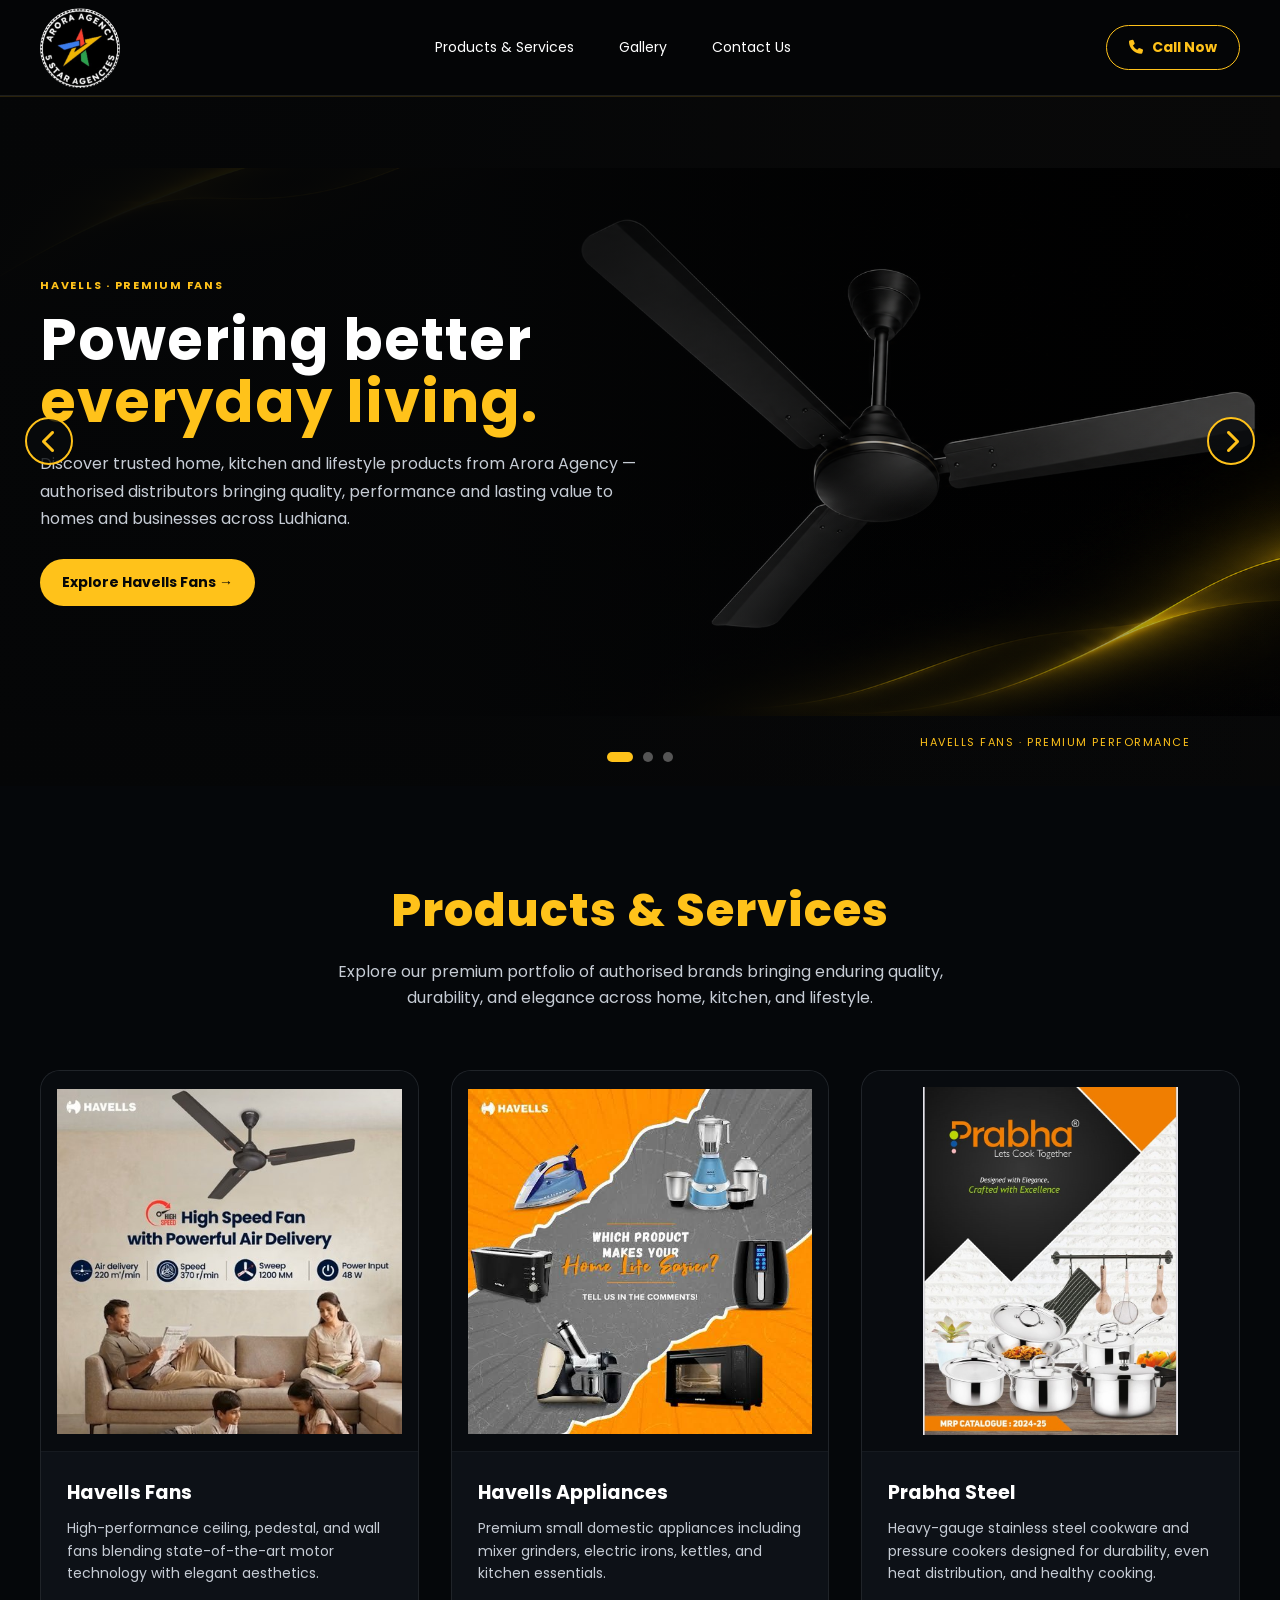
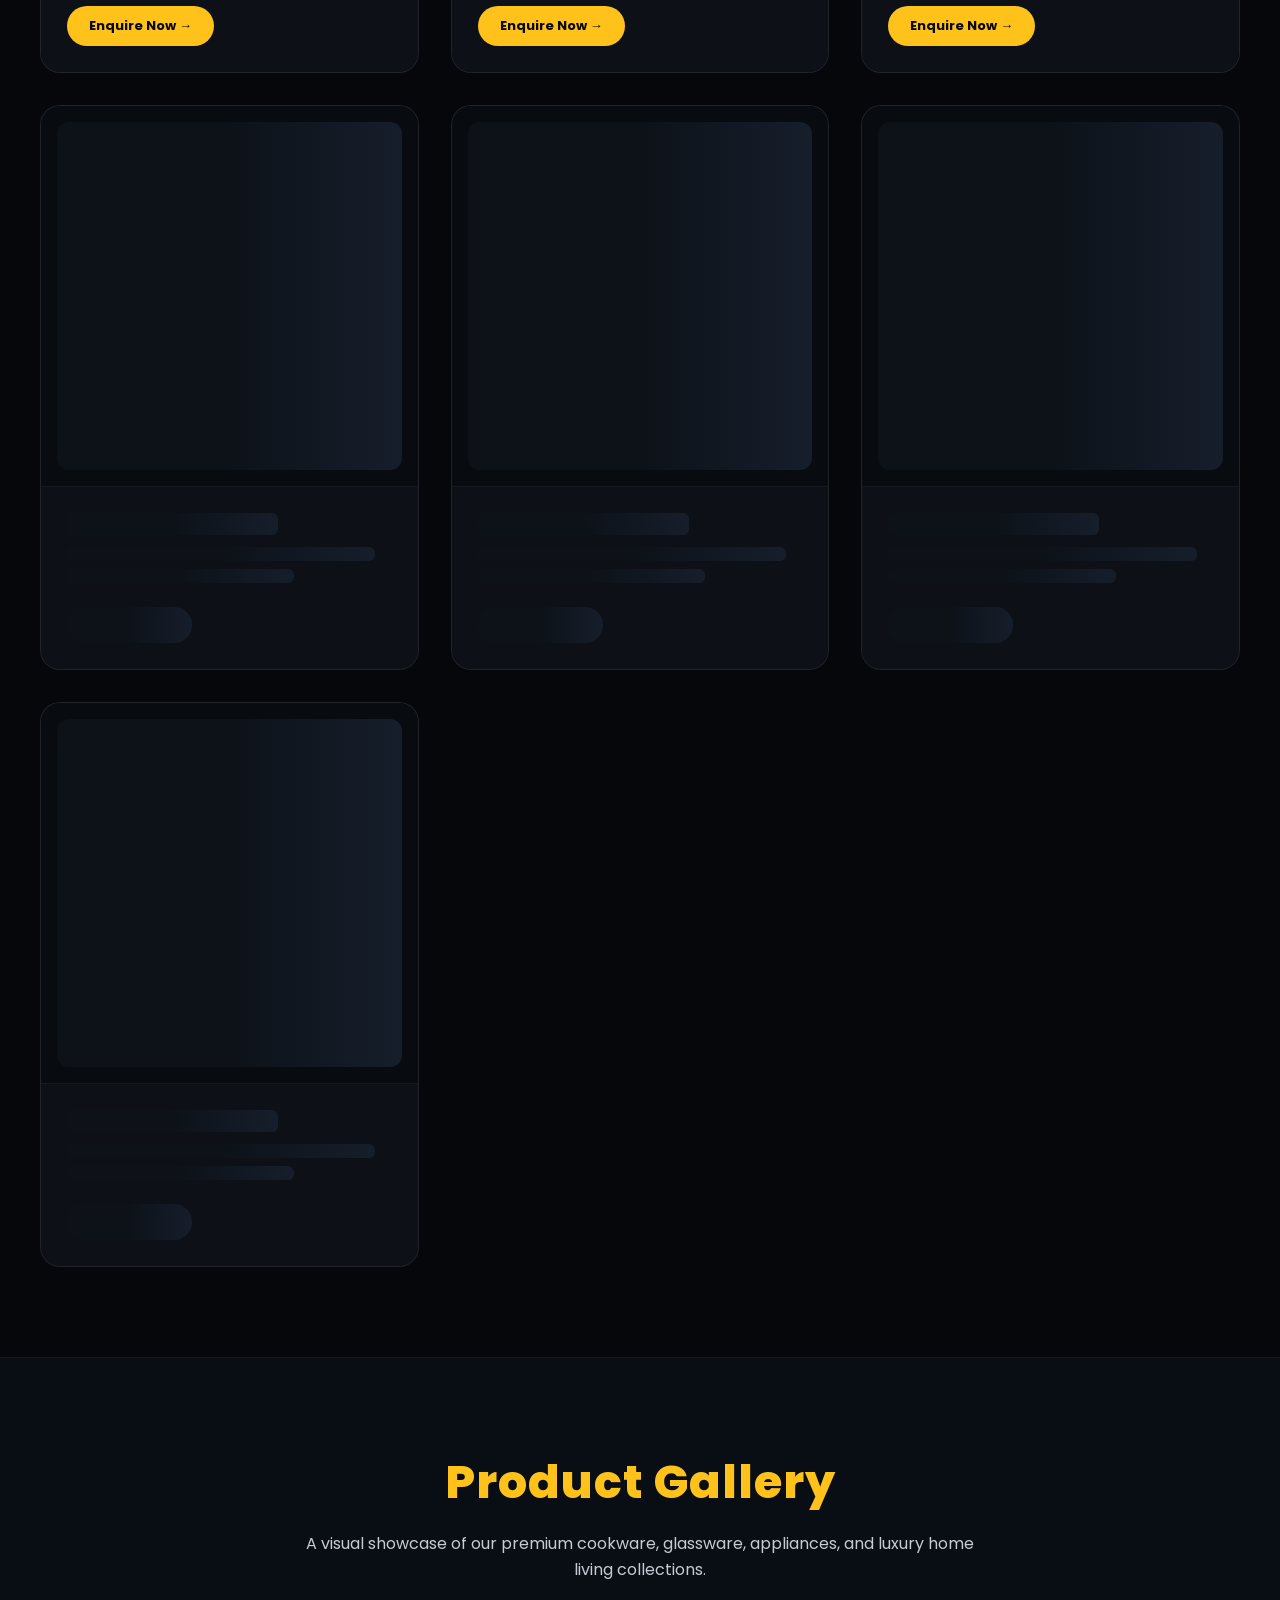
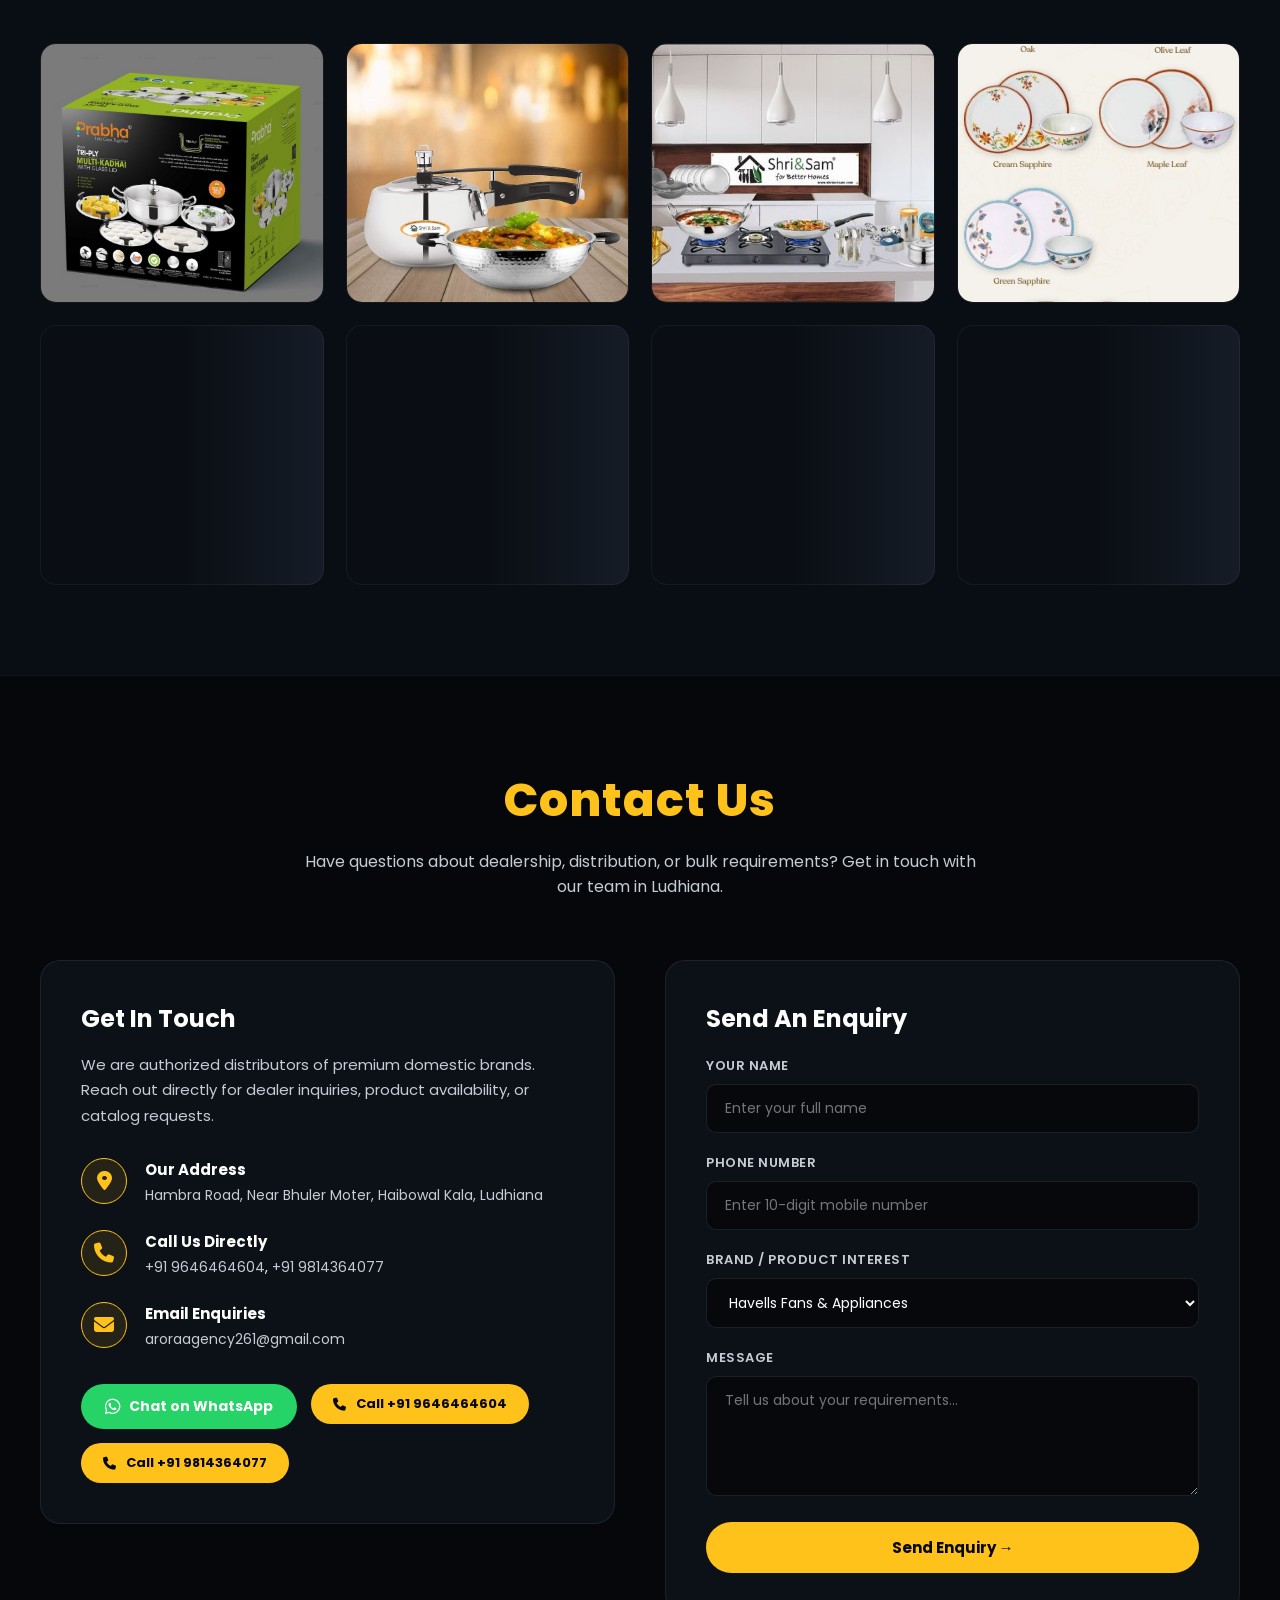
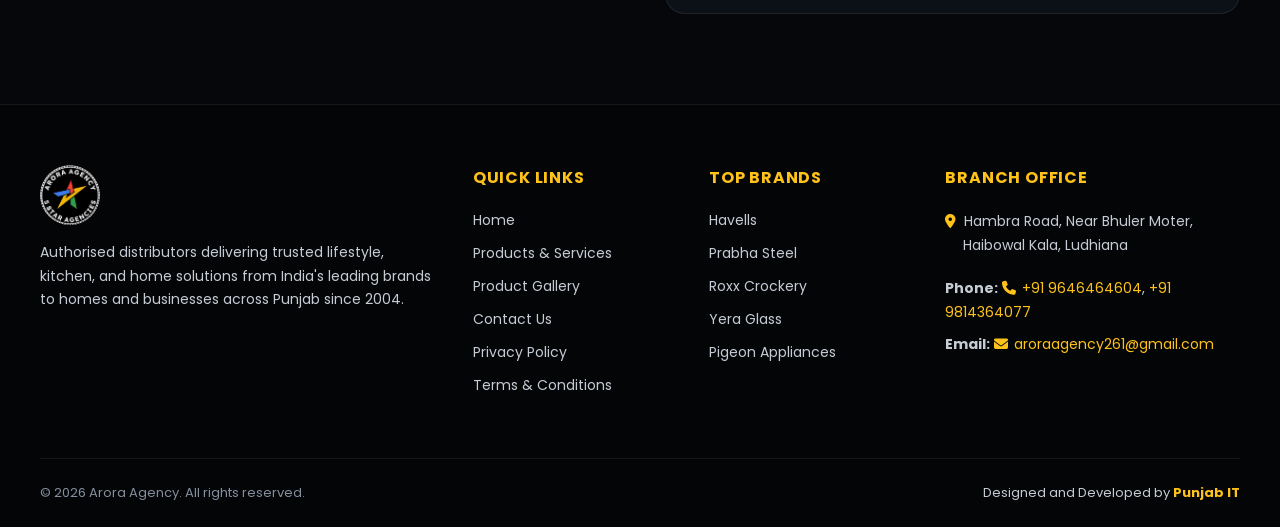
==== index.html @ 9d2e7b65 "Initial commit: Arora Agency website" ====
<!doctype html>
<html>
    <head>
        <meta charset="utf-8">
        <meta name="viewport" content="width=device-width,initial-scale=1">
        <title>Arora Agency | Premium Products</title>
        <link href="https://fonts.googleapis.com/css2?family=Poppins:wght@400;600;700;800&display=swap" rel="stylesheet">
        <link rel="stylesheet" href="https://cdnjs.cloudflare.com/ajax/libs/font-awesome/6.5.1/css/all.min.css">
        <style>
            :root{--y:#ffc21a;--w:#fff;--b:#050607;--m:#c6ccd5}
            *{box-sizing:border-box}
            body{margin:0;background:var(--b);color:var(--w);font:14px Poppins,sans-serif}
            .wrap{width:min(1510px,calc(100% - 80px));margin:auto}
            /* Sticky Header */
            .header-sticky{position:sticky;top:0;z-index:100;background:rgba(5,6,7,.92);backdrop-filter:blur(12px);-webkit-backdrop-filter:blur(12px);border-bottom:1px solid #ffffff18;transition:padding .3s ease}
            .nav{height:95px;display:flex;align-items:center;justify-content:space-between;position:relative}
            .brand{display:flex;align-items:center;text-decoration:none}
            .brand img{height:80px;width:auto;border-radius:50%;object-fit:contain;display:block;transition:height .3s ease}
            .links{display:flex;gap:45px}
            .links a{color:#fff;text-decoration:none;transition:color .2s}
            .links a:hover{color:var(--y)}
            .call{border:1px solid var(--y);border-radius:28px;color:var(--y);text-decoration:none;padding:11px 22px;font-weight:700}
            
            /* Banner slider base */
            .banner-slider{position:relative;overflow:hidden}
            .banner-slide{display:none!important}
            .banner-slide.active{display:flex!important}
            
            /* Promo Slides Base */
            .promo{min-height:690px;position:relative;display:flex;align-items:center;overflow:hidden;background:#090909 url('content/images/Premium Prabha Pressure Cooker Collection.png') right center/contain no-repeat;border-top:1px solid #ffc21a22}
            .promo-content{position:relative;z-index:2;max-width:600px;padding:45px 0}
            .promo-kicker{color:#ffc21a;text-transform:uppercase;letter-spacing:.16em;font-size:11px;font-weight:700;margin-bottom:15px}
            .promo h2{font-size:clamp(38px,4.5vw,62px);line-height:1.08;margin:0 0 17px;letter-spacing:1px;white-space:nowrap}
            .promo h2 span{display:block;color:#ffc21a;white-space:nowrap}
            .promo p{color:#c6ccd5;font-size:16px;line-height:1.7;margin:0 0 27px}
            .promo-btn{display:inline-block;background:#ffc21a;color:#070809;text-decoration:none;padding:13px 22px;border-radius:25px;font-weight:700}
            .promo-tag{position:absolute;right:7%;bottom:35px;z-index:2;color:#ffc21a;font-size:11px;letter-spacing:.14em;text-transform:uppercase}
            
            /* Slide 1: Havells Fans */
            .hero-fan{background-image:url('content/images/Matte Black Ceiling Fan with Golden Waves.png');background-position:right center;background-size:contain;background-repeat:no-repeat}
            .hero-fan:after{content:'';position:absolute;inset:0;background:linear-gradient(90deg,rgba(5,6,7,.98) 0%,rgba(5,6,7,.88) 36%,rgba(5,6,7,.25) 70%,rgba(5,6,7,.05) 100%),linear-gradient(0deg,rgba(5,6,7,.5),transparent 45%)}

            /* Slide 3: Dinnerware */
            .dinner{background-image:url('content/images/Elegant Floral Dinnerware on Dark Luxe Background.png');background-position:right center;background-size:contain;background-repeat:no-repeat}

            /* Slider Arrow Controls & Dots */
            .slider-arrow{position:absolute;top:50%;transform:translateY(-50%);z-index:25;width:48px;height:48px;border-radius:50%;background:rgba(8,10,13,.8);border:2px solid var(--y);color:var(--y);font-size:24px;display:flex;align-items:center;justify-content:center;cursor:pointer;transition:.2s;user-select:none}
            .slider-arrow:hover{background:var(--y);color:#070809}
            #slidePrev{left:25px}
            #slideNext{right:25px}

            .slider-dots{position:absolute;z-index:25;bottom:24px;left:50%;transform:translateX(-50%);display:flex;align-items:center;gap:10px}
            .slider-dots .dot{width:10px;height:10px;padding:0;border:0;border-radius:50%;background:#555;cursor:pointer;transition:.3s}
            .slider-dots .dot.active{width:26px;border-radius:8px;background:var(--y)}

            @keyframes rise{from{opacity:0;transform:translateY(24px)}to{opacity:1;transform:translateY(0)}}
            @keyframes glow{from{text-shadow:0 0 0 #ffc21a00}to{text-shadow:0 0 24px #ffc21a66}}
            
            /* Products & Services Section - Premium Natural Showcase */
            .section{padding:90px 0;background:#05070a}
            .section-header{text-align:center;margin-bottom:60px}
            .section-header h2{color:var(--y);font-size:clamp(30px,4.5vw,46px);margin:0 0 14px;letter-spacing:1px;font-weight:800}
            .section-header p{color:var(--m);font-size:16px;max-width:680px;margin:auto;line-height:1.6}
            
            .product-grid{display:grid;grid-template-columns:repeat(auto-fill,minmax(320px,1fr));gap:32px;align-items:stretch}
            .product-card{border-radius:20px;overflow:hidden;background:#0d1117;border:1px solid #ffffff14;transition:transform .35s ease,border-color .35s ease,box-shadow .35s ease;display:flex;flex-direction:column}
            .product-card:hover{transform:translateY(-8px);border-color:var(--y);box-shadow:0 18px 40px rgba(0,0,0,.75),0 0 25px rgba(255,194,26,.18)}
            
            /* Enhanced, unclipped image container */
            .product-img-box{position:relative;width:100%;height:380px;background:#080b0f;overflow:hidden;display:flex;align-items:center;justify-content:center;padding:16px}
            .product-img-box img{width:100%;height:100%;object-fit:contain;object-position:center;transition:transform .4s ease,opacity .4s ease}
            .product-card:hover .product-img-box img{transform:scale(1.05)}
            
            .product-info{padding:26px;display:flex;flex-direction:column;flex-grow:1;justify-content:space-between;background:#0d1117;border-top:1px solid #ffffff0a}
            .product-info h3{font-size:19px;font-weight:700;color:#fff;margin:0 0 10px}
            .product-info p{font-size:14px;color:var(--m);line-height:1.6;margin:0 0 22px}
            .product-btn{align-self:flex-start;display:inline-flex;align-items:center;gap:6px;color:#070809;background:var(--y);padding:10px 22px;border-radius:22px;text-decoration:none;font-weight:700;font-size:13px;transition:transform .2s,box-shadow .2s}
            .product-btn:hover{transform:translateX(3px);box-shadow:0 4px 15px rgba(255,194,26,.4)}

            /* Skeleton Loading State */
            .skeleton-card{animation:cardFadeIn .6s ease both}
            .skeleton-img{background:linear-gradient(90deg,#0d1219 25%,#161e2b 50%,#0d1219 75%);background-size:200% 100%;animation:shimmer 1.5s infinite;border-radius:12px;width:100%;height:100%}
            .skeleton-line{background:linear-gradient(90deg,#0d1219 25%,#161e2b 50%,#0d1219 75%);background-size:200% 100%;animation:shimmer 1.5s infinite;border-radius:6px}
            .skeleton-title{height:22px;width:65%;margin-bottom:12px}
            .skeleton-text{height:14px;width:95%;margin-bottom:8px}
            .skeleton-text.short{width:70%;margin-bottom:24px}
            .skeleton-btn{height:36px;width:125px;border-radius:20px}

            /* Gallery Section */
            .gallery-section{padding:90px 0;background:#090d14;border-top:1px solid #ffffff0d}
            .gallery-grid{display:grid;grid-template-columns:repeat(auto-fill,minmax(280px,1fr));gap:22px}
            .gallery-item{position:relative;border-radius:16px;overflow:hidden;height:260px;background:#06080c;border:1px solid #ffffff12;cursor:pointer;transition:transform .35s ease,box-shadow .35s ease,border-color .35s ease}
            .gallery-item:hover{transform:translateY(-6px);border-color:var(--y);box-shadow:0 15px 30px rgba(0,0,0,.8),0 0 20px rgba(255,194,26,.2)}
            .gallery-item img{width:100%;height:100%;object-fit:cover;transition:transform .5s ease}
            .gallery-item:hover img{transform:scale(1.08)}
            .gallery-overlay{position:absolute;inset:0;background:linear-gradient(180deg,transparent 40%,rgba(5,7,10,.85) 100%);opacity:0;transition:opacity .3s ease;display:flex;align-items:flex-end;padding:18px}
            .gallery-item:hover .gallery-overlay{opacity:1}
            .gallery-overlay span{color:var(--y);font-weight:700;font-size:13px;letter-spacing:.5px}
            .gallery-skeleton{height:260px;border-radius:16px;background:linear-gradient(90deg,#0a0e14 25%,#151c27 50%,#0a0e14 75%);background-size:200% 100%;animation:shimmer 1.5s infinite;border:1px solid #ffffff0d}

            /* Lightbox Modal */
            .lightbox{position:fixed;inset:0;background:rgba(3,4,6,.92);backdrop-filter:blur(8px);z-index:9999;display:none;align-items:center;justify-content:center;padding:30px;opacity:0;transition:opacity .3s ease}
            .lightbox.active{display:flex;opacity:1}
            .lightbox-box{position:relative;max-width:92vw;max-height:88vh;display:flex;flex-direction:column;align-items:center}
            .lightbox-img{max-width:100%;max-height:80vh;border-radius:12px;border:2px solid #ffffff1a;box-shadow:0 25px 60px rgba(0,0,0,.9),0 0 35px rgba(255,194,26,.2);object-fit:contain}
            .lightbox-caption{color:var(--y);font-size:16px;font-weight:700;margin-top:14px;letter-spacing:1px;text-align:center}
            .lightbox-close{position:absolute;top:-45px;right:0;background:none;border:none;color:#fff;font-size:32px;cursor:pointer;line-height:1;transition:color .2s}
            .lightbox-close:hover{color:var(--y)}
            .lightbox-nav{position:absolute;top:50%;transform:translateY(-50%);background:rgba(8,10,13,.8);border:1px solid var(--y);color:var(--y);width:46px;height:46px;border-radius:50%;font-size:24px;display:flex;align-items:center;justify-content:center;cursor:pointer;transition:.2s}
            .lightbox-nav:hover{background:var(--y);color:#070809}
            .lightbox-prev{left:-60px}
            .lightbox-next{right:-60px}
            @media(max-width:768px){
                .lightbox-prev{left:10px}
                .lightbox-next{right:10px}
                .lightbox-close{top:-40px;right:10px}
            }

            /* Contact Us Section */
            .contact-section{padding:90px 0;background:#05070a;border-top:1px solid #ffffff0d}
            .contact-wrap{display:grid;grid-template-columns:1fr 1fr;gap:50px;align-items:start}
            .contact-info-card{background:#0c1017;border:1px solid #ffffff14;border-radius:20px;padding:40px;position:relative}
            .contact-info-card h3{color:#fff;font-size:24px;margin:0 0 16px;font-weight:700}
            .contact-info-card p{color:var(--m);font-size:15px;line-height:1.7;margin:0 0 30px}
            .contact-item{display:flex;gap:18px;margin-bottom:24px;align-items:flex-start}
            .contact-icon{width:46px;height:46px;border-radius:50%;background:#ffc21a1a;border:1px solid var(--y);color:var(--y);display:flex;align-items:center;justify-content:center;font-size:20px;flex-shrink:0}
            .contact-item-text b{display:block;color:#fff;font-size:15px;margin-bottom:4px}
            .contact-item-text span, .contact-item-text a{color:var(--m);font-size:14px;text-decoration:none;transition:color .2s}
            .contact-item-text a:hover{color:var(--y)}
            .social-ctas{display:flex;gap:14px;margin-top:34px;flex-wrap:wrap}
            .btn-wa{background:#25D366;color:#fff;padding:12px 24px;border-radius:25px;text-decoration:none;font-weight:700;display:inline-flex;align-items:center;gap:8px;transition:opacity .2s}
            .btn-wa:hover{opacity:.9}
            
            .contact-form-card{background:#0c1017;border:1px solid #ffffff14;border-radius:20px;padding:40px}
            .contact-form-card h3{color:#fff;font-size:24px;margin:0 0 20px;font-weight:700}
            .form-group{margin-bottom:20px}
            .form-group label{display:block;color:var(--m);font-size:13px;font-weight:600;margin-bottom:8px;text-transform:uppercase;letter-spacing:.5px}
            .form-control{width:100%;padding:13px 18px;background:#06080c;border:1px solid #ffffff18;border-radius:10px;color:#fff;font-family:inherit;font-size:14px;transition:border-color .2s,box-shadow .2s;outline:none}
            .form-control:focus{border-color:var(--y);box-shadow:0 0 10px rgba(255,194,26,.25)}
            textarea.form-control{min-height:120px;resize:vertical}
            .submit-btn{width:100%;background:var(--y);color:#070809;padding:14px;border-radius:28px;border:none;font-size:15px;font-weight:700;font-family:inherit;cursor:pointer;transition:transform .2s,box-shadow .2s}
            .submit-btn:hover{transform:translateY(-2px);box-shadow:0 6px 20px rgba(255,194,26,.4)}

            /* Footer */
            .site-footer{background:#040507;border-top:1px solid #ffffff12;padding:60px 0 0}
            .footer-grid{display:grid;grid-template-columns:2fr 1fr 1fr 1.5fr;gap:40px;padding-bottom:50px}
            .footer-col h4{color:var(--y);font-size:16px;margin:0 0 20px;font-weight:700;text-transform:uppercase;letter-spacing:.8px}
            .footer-col p{color:var(--m);font-size:14px;line-height:1.7;margin:0 0 20px}
            .footer-links{list-style:none;padding:0;margin:0}
            .footer-links li{margin-bottom:12px}
            .footer-links a{color:var(--m);text-decoration:none;font-size:14px;transition:color .2s}
            .footer-links a:hover{color:var(--y);padding-left:4px}
            .footer-bottom{border-top:1px solid #ffffff10;padding:24px 0;display:flex;align-items:center;justify-content:space-between;flex-wrap:wrap;gap:16px;font-size:13px;color:#858f9e}
            .footer-dev{color:var(--m)}
            .footer-dev a{color:var(--y);text-decoration:none;font-weight:700;transition:color .2s}
            .footer-dev a:hover{text-decoration:underline}

            @media(max-width:960px){
                .contact-wrap{grid-template-columns:1fr}
                .footer-grid{grid-template-columns:1fr 1fr}
            }
            @media(max-width:600px){
                .footer-grid{grid-template-columns:1fr}
                .footer-bottom{flex-direction:column;text-align:center}
            }

            @keyframes shimmer{0%{background-position:200% 0}100%{background-position:-200% 0}}
            @keyframes cardFadeIn{from{opacity:0;transform:translateY(16px)}to{opacity:1;transform:translateY(0)}}

            @media(max-width:1024px){
                .wrap{width:calc(100% - 48px)}
                .promo{min-height:580px;background-size:contain}
                .promo-content{max-width:500px;padding:35px 0}
                .promo h2{font-size:clamp(32px,4vw,48px)}
                .promo p{font-size:15px}
            }

            @media(max-width:860px){
                .wrap{width:calc(100% - 32px)}
                .links{display:none}
                .nav{height:76px}
                .brand img{height:58px}
                .call{padding:9px 18px;font-size:12px}
                
                /* Hero / Promo Mobile Layout */
                .promo{
                    min-height:auto;
                    padding:50px 0 65px;
                    background-position:center bottom !important;
                    background-size:85% auto !important;
                    display:flex;
                    flex-direction:column;
                    justify-content:flex-start;
                    align-items:flex-start;
                }
                .promo:before{
                    content:'';
                    position:absolute;
                    inset:0;
                    background:linear-gradient(180deg, rgba(5,6,7,0.92) 0%, rgba(5,6,7,0.7) 45%, rgba(5,6,7,0.85) 100%);
                    z-index:1;
                    pointer-events:none;
                }
                .hero-fan:after{
                    background:linear-gradient(180deg, rgba(5,6,7,0.95) 0%, rgba(5,6,7,0.75) 50%, rgba(5,6,7,0.92) 100%);
                }
                .promo-content{
                    max-width:100%;
                    padding:0;
                    margin-bottom:260px; /* Space for the hero product image at bottom */
                }
                .promo-kicker{font-size:11px;margin-bottom:10px}
                .promo h2{
                    font-size:clamp(32px,8vw,44px);
                    line-height:1.15;
                    white-space:normal;
                    margin:0 0 14px;
                }
                .promo h2 span{white-space:normal}
                .promo p{
                    font-size:15px;
                    line-height:1.6;
                    max-width:100%;
                    margin:0 0 22px;
                }
                .promo-tag{display:none}
                
                .slider-arrow{
                    width:38px;
                    height:38px;
                    font-size:16px;
                    top:auto;
                    bottom:18px;
                    transform:none;
                }
                #slidePrev{left:16px}
                #slideNext{right:16px}
                .slider-dots{bottom:26px}
                .slider-dots .dot{width:8px;height:8px}
                .slider-dots .dot.active{width:22px}
            }

            @media(max-width:480px){
                .wrap{width:calc(100% - 24px)}
                .nav{height:70px}
                .brand img{height:50px}
                .call{padding:8px 14px;font-size:11px}
                .promo{padding:40px 0 60px;background-size:95% auto !important}
                .promo-content{margin-bottom:210px}
                .promo h2{font-size:clamp(28px,7.5vw,36px)}
                .promo p{font-size:14px}
                .promo-btn{padding:11px 20px;font-size:13px}
                .slider-arrow{width:34px;height:34px;font-size:14px;bottom:14px}
                .slider-dots{bottom:22px}
            }
        </style>
</head>
<body>
    <header class="header-sticky">
        <div class="nav wrap">
            <a class="brand" href="#top" aria-label="Arora Agency">
                <img src="content/images/logo/logo.png" alt="Arora Agency">
            </a>
            <nav class="links">
                <a href="#brands">Products &amp; Services</a>
                <a href="#gallery">Gallery</a>
                <a href="#contact">Contact Us</a>
            </nav>
            <a class="call" href="tel:+919646464604"><i class="fa-solid fa-phone" style="margin-right:6px;"></i> Call Now</a>
        </div>
    </header>
    <main id="top" class="banner-slider">
        <section class="promo hero-fan banner-slide active">
            <div class="wrap">
                <div class="promo-content">
                    <div class="promo-kicker">Havells · Premium Fans</div>
                    <h2>Powering better
                        <span>everyday living.</span>
                    </h2>
                    <p>Discover trusted home, kitchen and lifestyle products from Arora Agency — authorised distributors bringing quality, performance and lasting value to homes and businesses across Ludhiana.</p>
                    <a class="promo-btn" href="#brands">Explore Havells Fans →</a>
                </div>
            </div>
            <div class="promo-tag">Havells fans · premium performance</div>
        </section>
        <section class="promo banner-slide">
            <div class="wrap">
                <div class="promo-content">
                    <div class="promo-kicker">Prabha Steel · Premium cookware</div>
                    <h2>Cook with confidence
                        <span>Built for every kitchen.</span>
                    </h2>
                    <p>Discover dependable pressure cookers and steel cookware from Prabha — designed for everyday performance, durability and better cooking.</p>
                    <a class="promo-btn" href="#contact">Explore Prabha Steel →</a>
                </div>
            </div>
            <div class="promo-tag">Strong materials · trusted performance</div>
        </section>
        <section class="promo dinner banner-slide">
            <div class="wrap">
                <div class="promo-content">
                    <div class="promo-kicker">Roxx Crockery · Yera Glass</div>
                    <h2>Make every meal
                        <span>feel special.</span>
                    </h2>
                    <p>Bring colour, character and elegance to the table with our curated range of crockery and glassware for everyday moments and celebrations.</p>
                    <a class="promo-btn" href="#contact">Explore Tableware →</a>
                </div>
            </div>
            <div class="promo-tag">Beautiful tables · memorable moments</div>
        </section>
    </main>
    <section id="brands" class="section">
        <div class="wrap">
            <div class="section-header">
                <h2>Products &amp; Services</h2>
                <p>Explore our premium portfolio of authorised brands bringing enduring quality, durability, and elegance across home, kitchen, and lifestyle.</p>
            </div>
            <div id="productGrid" class="product-grid">
                <!-- Row 1 Initial Products -->
                <article class="product-card">
                    <div class="product-img-box">
                        <img src="content/images/products/01_havells_fans.jpg" alt="Havells Fans">
                    </div>
                    <div class="product-info">
                        <h3>Havells Fans</h3>
                        <p>High-performance ceiling, pedestal, and wall fans blending state-of-the-art motor technology with elegant aesthetics.</p>
                        <a class="product-btn" href="tel:+919646464604">Enquire Now &rarr;</a>
                    </div>
                </article>

                <article class="product-card">
                    <div class="product-img-box">
                        <img src="content/images/products/02_havells_appliances.jpg" alt="Havells Appliances">
                    </div>
                    <div class="product-info">
                        <h3>Havells Appliances</h3>
                        <p>Premium small domestic appliances including mixer grinders, electric irons, kettles, and kitchen essentials.</p>
                        <a class="product-btn" href="tel:+919646464604">Enquire Now &rarr;</a>
                    </div>
                </article>

                <article class="product-card">
                    <div class="product-img-box">
                        <img src="content/images/products/03_prabha_steel.jpeg" alt="Prabha Steel">
                    </div>
                    <div class="product-info">
                        <h3>Prabha Steel</h3>
                        <p>Heavy-gauge stainless steel cookware and pressure cookers designed for durability, even heat distribution, and healthy cooking.</p>
                        <a class="product-btn" href="tel:+919646464604">Enquire Now &rarr;</a>
                    </div>
                </article>
            </div>
        </div>
    </section>

    <!-- Gallery Section -->
    <section id="gallery" class="gallery-section">
        <div class="wrap">
            <div class="section-header">
                <h2>Product Gallery</h2>
                <p>A visual showcase of our premium cookware, glassware, appliances, and luxury home living collections.</p>
            </div>
            <div id="galleryGrid" class="gallery-grid">
                <!-- Initial items loaded; remaining items loaded dynamically with skeleton shimmer -->
                <div class="gallery-item">
                    <img src="content/images/gallery/gallery_01.jpeg" alt="Arora Agency Showcase">
                    <div class="gallery-overlay"><span>Cookware &amp; Steel</span></div>
                </div>
                <div class="gallery-item">
                    <img src="content/images/gallery/gallery_02.jpg" alt="Premium Kitchen Collection">
                    <div class="gallery-overlay"><span>Kitchen Essentials</span></div>
                </div>
                <div class="gallery-item">
                    <img src="content/images/gallery/gallery_03.jpg" alt="Dining and Tableware">
                    <div class="gallery-overlay"><span>Tableware</span></div>
                </div>
                <div class="gallery-item">
                    <img src="content/images/gallery/gallery_04.jpg" alt="Glassware Collection">
                    <div class="gallery-overlay"><span>Glassware</span></div>
                </div>
            </div>
        </div>
    </section>

    <!-- Contact Us Section -->
    <section id="contact" class="contact-section">
        <div class="wrap">
            <div class="section-header">
                <h2>Contact Us</h2>
                <p>Have questions about dealership, distribution, or bulk requirements? Get in touch with our team in Ludhiana.</p>
            </div>
            <div class="contact-wrap">
                <div class="contact-info-card">
                    <h3>Get In Touch</h3>
                    <p>We are authorized distributors of premium domestic brands. Reach out directly for dealer inquiries, product availability, or catalog requests.</p>
                    
                    <div class="contact-item">
                        <div class="contact-icon"><i class="fa-solid fa-location-dot"></i></div>
                        <div class="contact-item-text">
                            <b>Our Address</b>
                            <span>Hambra Road, Near Bhuler Moter, Haibowal Kala, Ludhiana</span>
                        </div>
                    </div>

                    <div class="contact-item">
                        <div class="contact-icon"><i class="fa-solid fa-phone"></i></div>
                        <div class="contact-item-text">
                            <b>Call Us Directly</b>
                            <a href="tel:+919646464604">+91 9646464604</a>, <a href="tel:+919814364077">+91 9814364077</a>
                        </div>
                    </div>

                    <div class="contact-item">
                        <div class="contact-icon"><i class="fa-solid fa-envelope"></i></div>
                        <div class="contact-item-text">
                            <b>Email Enquiries</b>
                            <a href="mailto:aroraagency261@gmail.com">aroraagency261@gmail.com</a>
                        </div>
                    </div>

                    <div class="social-ctas">
                        <a class="btn-wa" href="https://api.whatsapp.com/send?phone=+919646464604&text=Hi%20Arora%20Agency,%20I%20am%20interested%20in%20your%20products" target="_blank" rel="noopener">
                            <i class="fa-brands fa-whatsapp" style="font-size:18px;"></i> Chat on WhatsApp
                        </a>
                        <a class="product-btn" href="tel:+919646464604"><i class="fa-solid fa-phone" style="margin-right:4px;"></i> Call +91 9646464604</a>
                        <a class="product-btn" href="tel:+919814364077"><i class="fa-solid fa-phone" style="margin-right:4px;"></i> Call +91 9814364077</a>
                    </div>
                </div>

                <div class="contact-form-card">
                    <h3>Send An Enquiry</h3>
                    <form onsubmit="event.preventDefault(); alert('Thank you! Your enquiry has been received. We will contact you shortly.'); this.reset();">
                        <div class="form-group">
                            <label for="name">Your Name</label>
                            <input type="text" id="name" class="form-control" placeholder="Enter your full name" required>
                        </div>
                        <div class="form-group">
                            <label for="phone">Phone Number</label>
                            <input type="tel" id="phone" class="form-control" placeholder="Enter 10-digit mobile number" required>
                        </div>
                        <div class="form-group">
                            <label for="category">Brand / Product Interest</label>
                            <select id="category" class="form-control">
                                <option value="Havells">Havells Fans &amp; Appliances</option>
                                <option value="Prabha Steel">Prabha Steel Cookware</option>
                                <option value="Roxx Crockery">Roxx Crockery &amp; Tableware</option>
                                <option value="Yera Glass">Yera Glassware</option>
                                <option value="Pigeon">Pigeon Appliances</option>
                                <option value="Other">Other / Bulk Dealership</option>
                            </select>
                        </div>
                        <div class="form-group">
                            <label for="message">Message</label>
                            <textarea id="message" class="form-control" placeholder="Tell us about your requirements..."></textarea>
                        </div>
                        <button type="submit" class="submit-btn">Send Enquiry &rarr;</button>
                    </form>
                </div>
            </div>
        </div>
    </section>

    <!-- Footer -->
    <footer class="site-footer">
        <div class="wrap">
            <div class="footer-grid">
                <div class="footer-col">
                    <a class="brand" href="#top" style="margin-bottom:16px;">
                        <img src="content/images/logo/logo.png" alt="Arora Agency" style="height:60px;">
                    </a>
                    <p>Authorised distributors delivering trusted lifestyle, kitchen, and home solutions from India's leading brands to homes and businesses across Punjab since 2004.</p>
                </div>
                <div class="footer-col">
                    <h4>Quick Links</h4>
                    <ul class="footer-links">
                        <li><a href="#top">Home</a></li>
                        <li><a href="#brands">Products &amp; Services</a></li>
                        <li><a href="#gallery">Product Gallery</a></li>
                        <li><a href="#contact">Contact Us</a></li>
                        <li><a href="privacy-policy.html">Privacy Policy</a></li>
                        <li><a href="terms-and-conditions.html">Terms &amp; Conditions</a></li>
                    </ul>
                </div>
                <div class="footer-col">
                    <h4>Top Brands</h4>
                    <ul class="footer-links">
                        <li><a href="#brands">Havells</a></li>
                        <li><a href="#brands">Prabha Steel</a></li>
                        <li><a href="#brands">Roxx Crockery</a></li>
                        <li><a href="#brands">Yera Glass</a></li>
                        <li><a href="#brands">Pigeon Appliances</a></li>
                    </ul>
                </div>
                <div class="footer-col">
                    <h4>Branch Office</h4>
                    <p><i class="fa-solid fa-location-dot" style="color:var(--y);margin-right:8px;"></i>Hambra Road, Near Bhuler Moter,<br><span style="padding-left:18px;display:inline-block;">Haibowal Kala, Ludhiana</span></p>
                    <p style="margin-bottom:8px;">
                        <b>Phone:</b> <a href="tel:+919646464604" style="color:var(--y);text-decoration:none;"><i class="fa-solid fa-phone" style="margin-right:6px;"></i>+91 9646464604</a>, <a href="tel:+919814364077" style="color:var(--y);text-decoration:none;">+91 9814364077</a>
                    </p>
                    <p style="margin-bottom:0;">
                        <b>Email:</b> <a href="mailto:aroraagency261@gmail.com" style="color:var(--y);text-decoration:none;"><i class="fa-solid fa-envelope" style="margin-right:6px;"></i>aroraagency261@gmail.com</a>
                    </p>
                </div>
            </div>
            <div class="footer-bottom">
                <div>&copy; 2026 Arora Agency. All rights reserved.</div>
                <div class="footer-dev">
                    Designed and Developed by <a href="https://punjabit.in" target="_blank" rel="noopener">Punjab IT</a>
                </div>
            </div>
        </div>
    </footer>

    <!-- Lightbox Modal for Gallery -->
    <div id="galleryLightbox" class="lightbox" role="dialog" aria-modal="true">
        <div class="lightbox-box">
            <button class="lightbox-close" id="lightboxClose" aria-label="Close Lightbox"><i class="fa-solid fa-xmark"></i></button>
            <button class="lightbox-nav lightbox-prev" id="lightboxPrev" aria-label="Previous Image"><i class="fa-solid fa-chevron-left"></i></button>
            <img class="lightbox-img" id="lightboxImg" src="" alt="">
            <div class="lightbox-caption" id="lightboxCaption"></div>
            <button class="lightbox-nav lightbox-next" id="lightboxNext" aria-label="Next Image"><i class="fa-solid fa-chevron-right"></i></button>
        </div>
    </div>
    <script>
        const slider = document.querySelector(".banner-slider");
        const slides = [...document.querySelectorAll(".banner-slide")];
        
        // Add navigation arrows
        const prevBtn = document.createElement("button");
        prevBtn.id = "slidePrev";
        prevBtn.className = "slider-arrow";
        prevBtn.setAttribute("aria-label", "Previous Slide");
        prevBtn.innerHTML = '<i class="fa-solid fa-chevron-left"></i>';
        
        const nextBtn = document.createElement("button");
        nextBtn.id = "slideNext";
        nextBtn.className = "slider-arrow";
        nextBtn.setAttribute("aria-label", "Next Slide");
        nextBtn.innerHTML = '<i class="fa-solid fa-chevron-right"></i>';
        
        // Add dots
        const dotsWrap = document.createElement("div");
        dotsWrap.className = "slider-dots";
        slides.forEach((_, i) => {
            const dot = document.createElement("button");
            dot.className = `dot ${i === 0 ? "active" : ""}`;
            dot.dataset.slide = i;
            dot.setAttribute("aria-label", `Slide ${i + 1}`);
            dot.onclick = () => showSlide(i);
            dotsWrap.appendChild(dot);
        });
        
        slider.appendChild(prevBtn);
        slider.appendChild(nextBtn);
        slider.appendChild(dotsWrap);

        let activeSlide = 0;
        let slideTimer;

        function showSlide(n) {
            activeSlide = (n + slides.length) % slides.length;
            slides.forEach((s, i) => s.classList.toggle("active", i === activeSlide));
            document.querySelectorAll(".slider-dots .dot").forEach((d, i) => d.classList.toggle("active", i === activeSlide));
            resetTimer();
        }

        function resetTimer() {
            clearInterval(slideTimer);
            slideTimer = setInterval(() => showSlide(activeSlide + 1), 7000);
        }

        prevBtn.onclick = () => showSlide(activeSlide - 1);
        nextBtn.onclick = () => showSlide(activeSlide + 1);
        resetTimer();

        // Progressive / Skeleton Ajax Loading for Products
        const grid = document.getElementById("productGrid");
        
        function renderSkeletonCard() {
            const card = document.createElement("article");
            card.className = "product-card skeleton-card";
            card.innerHTML = `
                <div class="product-img-box">
                    <div class="skeleton-img"></div>
                </div>
                <div class="product-info">
                    <div class="skeleton-line skeleton-title"></div>
                    <div class="skeleton-line skeleton-text"></div>
                    <div class="skeleton-line skeleton-text short"></div>
                    <div class="skeleton-line skeleton-btn"></div>
                </div>
            `;
            return card;
        }

        function createProductCard(p) {
            const article = document.createElement("article");
            article.className = "product-card";
            article.style.animation = "cardFadeIn .6s cubic-bezier(.165,.84,.44,1) both";
            article.innerHTML = `
                <div class="product-img-box">
                    <img src="${p.image}" alt="${p.title}" loading="lazy">
                </div>
                <div class="product-info">
                    <h3>${p.title}</h3>
                    <p>${p.desc}</p>
                    <a class="product-btn" href="tel:+919646464604">Enquire Now &rarr;</a>
                </div>
            `;
            return article;
        }

        async function loadRemainingProducts() {
            try {
                // Fetch products catalog via AJAX
                const res = await fetch("products.json");
                const allProducts = await res.json();
                
                // Row 2 products (items 4, 5, 6, 7)
                const row2Items = allProducts.slice(3, 7);
                // Row 3 products (items 8, 9, 10)
                const row3Items = allProducts.slice(7);

                // --- STAGE 1: Show Skeleton for Row 2 ---
                const row2Skeletons = row2Items.map(() => {
                    const sk = renderSkeletonCard();
                    grid.appendChild(sk);
                    return sk;
                });

                // Simulate realistic progressive loading delay for Row 2 (e.g. 1.2s)
                await new Promise(r => setTimeout(r, 1200));
                
                // Replace Row 2 skeletons with real data
                row2Items.forEach((p, index) => {
                    const card = createProductCard(p);
                    grid.replaceChild(card, row2Skeletons[index]);
                });

                // --- STAGE 2: Show Skeleton for Row 3 ---
                const row3Skeletons = row3Items.map(() => {
                    const sk = renderSkeletonCard();
                    grid.appendChild(sk);
                    return sk;
                });

                // Simulate progressive loading delay for Row 3 (e.g. 1.4s)
                await new Promise(r => setTimeout(r, 1400));

                // Replace Row 3 skeletons with real data
                row3Items.forEach((p, index) => {
                    const card = createProductCard(p);
                    grid.replaceChild(card, row3Skeletons[index]);
                });

            } catch (err) {
                console.error("Error loading products via Ajax:", err);
            }
        }

        // Progressive / Skeleton Loader for Product Gallery
        const galleryGrid = document.getElementById("galleryGrid");
        const remainingGalleryItems = [
            { img: "content/images/gallery/gallery_05.jpg", title: "Premium Dinner Sets" },
            { img: "content/images/gallery/gallery_06.jpg", title: "Pressure Cookers" },
            { img: "content/images/gallery/gallery_07.jpg", title: "Designer Crockery" },
            { img: "content/images/gallery/gallery_08.jpg", title: "Wooden Craft" },
            { img: "content/images/gallery/gallery_09.jpg", title: "Clean Max Collection" },
            { img: "content/images/gallery/gallery_10.jpg", title: "Smart Appliances" },
            { img: "content/images/gallery/gallery_11.jpg", title: "Melamine Serveware" },
            { img: "content/images/gallery/gallery_12.jpeg", title: "Stainless Steel Collection" }
        ];

        async function loadGallerySkeletons() {
            // Stage 1: Append skeleton placeholders for the next batch of gallery items
            const batch1 = remainingGalleryItems.slice(0, 4);
            const batch2 = remainingGalleryItems.slice(4);

            const batch1Skeletons = batch1.map(() => {
                const sk = document.createElement("div");
                sk.className = "gallery-skeleton";
                galleryGrid.appendChild(sk);
                return sk;
            });

            await new Promise(r => setTimeout(r, 1600));

            batch1.forEach((item, i) => {
                const el = document.createElement("div");
                el.className = "gallery-item";
                el.style.animation = "cardFadeIn .6s cubic-bezier(.165,.84,.44,1) both";
                el.innerHTML = `
                    <img src="${item.img}" alt="${item.title}" loading="lazy">
                    <div class="gallery-overlay"><span>${item.title}</span></div>
                `;
                galleryGrid.replaceChild(el, batch1Skeletons[i]);
            });

            // Stage 2: Next batch of gallery skeletons
            const batch2Skeletons = batch2.map(() => {
                const sk = document.createElement("div");
                sk.className = "gallery-skeleton";
                galleryGrid.appendChild(sk);
                return sk;
            });

            await new Promise(r => setTimeout(r, 1800));

            batch2.forEach((item, i) => {
                const el = document.createElement("div");
                el.className = "gallery-item";
                el.style.animation = "cardFadeIn .6s cubic-bezier(.165,.84,.44,1) both";
                el.innerHTML = `
                    <img src="${item.img}" alt="${item.title}" loading="lazy">
                    <div class="gallery-overlay"><span>${item.title}</span></div>
                `;
                galleryGrid.replaceChild(el, batch2Skeletons[i]);
            });
        }

        // Initialize progressive Ajax loading when user visits
        if (window.requestIdleCallback) {
            requestIdleCallback(() => {
                setTimeout(loadRemainingProducts, 600);
                setTimeout(loadGallerySkeletons, 1000);
            });
        } else {
            setTimeout(loadRemainingProducts, 600);
            setTimeout(loadGallerySkeletons, 1000);
        }

        // --- Lightbox Functionality ---
        const lightbox = document.getElementById("galleryLightbox");
        const lightboxImg = document.getElementById("lightboxImg");
        const lightboxCaption = document.getElementById("lightboxCaption");
        const lightboxClose = document.getElementById("lightboxClose");
        const lightboxPrev = document.getElementById("lightboxPrev");
        const lightboxNext = document.getElementById("lightboxNext");

        let currentGalleryIndex = 0;

        function getGalleryItemsData() {
            const items = [...galleryGrid.querySelectorAll(".gallery-item img")];
            return items.map(img => {
                const overlay = img.parentElement.querySelector(".gallery-overlay span");
                return {
                    src: img.src,
                    title: overlay ? overlay.innerText : img.alt
                };
            });
        }

        function openLightbox(index) {
            const data = getGalleryItemsData();
            if (!data.length) return;
            currentGalleryIndex = (index + data.length) % data.length;
            lightboxImg.src = data[currentGalleryIndex].src;
            lightboxCaption.textContent = data[currentGalleryIndex].title;
            lightbox.classList.add("active");
            document.body.style.overflow = "hidden";
        }

        function closeLightbox() {
            lightbox.classList.remove("active");
            document.body.style.overflow = "";
        }

        function showNextImage() {
            const data = getGalleryItemsData();
            openLightbox(currentGalleryIndex + 1);
        }

        function showPrevImage() {
            const data = getGalleryItemsData();
            openLightbox(currentGalleryIndex - 1);
        }

        // Delegate click for both initial and dynamically loaded gallery items
        galleryGrid.addEventListener("click", (e) => {
            const item = e.target.closest(".gallery-item");
            if (!item) return;
            const allItems = [...galleryGrid.querySelectorAll(".gallery-item")];
            const idx = allItems.indexOf(item);
            if (idx !== -1) {
                openLightbox(idx);
            }
        });

        lightboxClose.onclick = closeLightbox;
        lightboxNext.onclick = showNextImage;
        lightboxPrev.onclick = showPrevImage;

        // Close on backdrop click
        lightbox.onclick = (e) => {
            if (e.target === lightbox) closeLightbox();
        };

        // Keyboard navigation (Escape, ArrowLeft, ArrowRight)
        document.addEventListener("keydown", (e) => {
            if (!lightbox.classList.contains("active")) return;
            if (e.key === "Escape") closeLightbox();
            if (e.key === "ArrowRight") showNextImage();
            if (e.key === "ArrowLeft") showPrevImage();
        });
    </script>
</body>
</html>
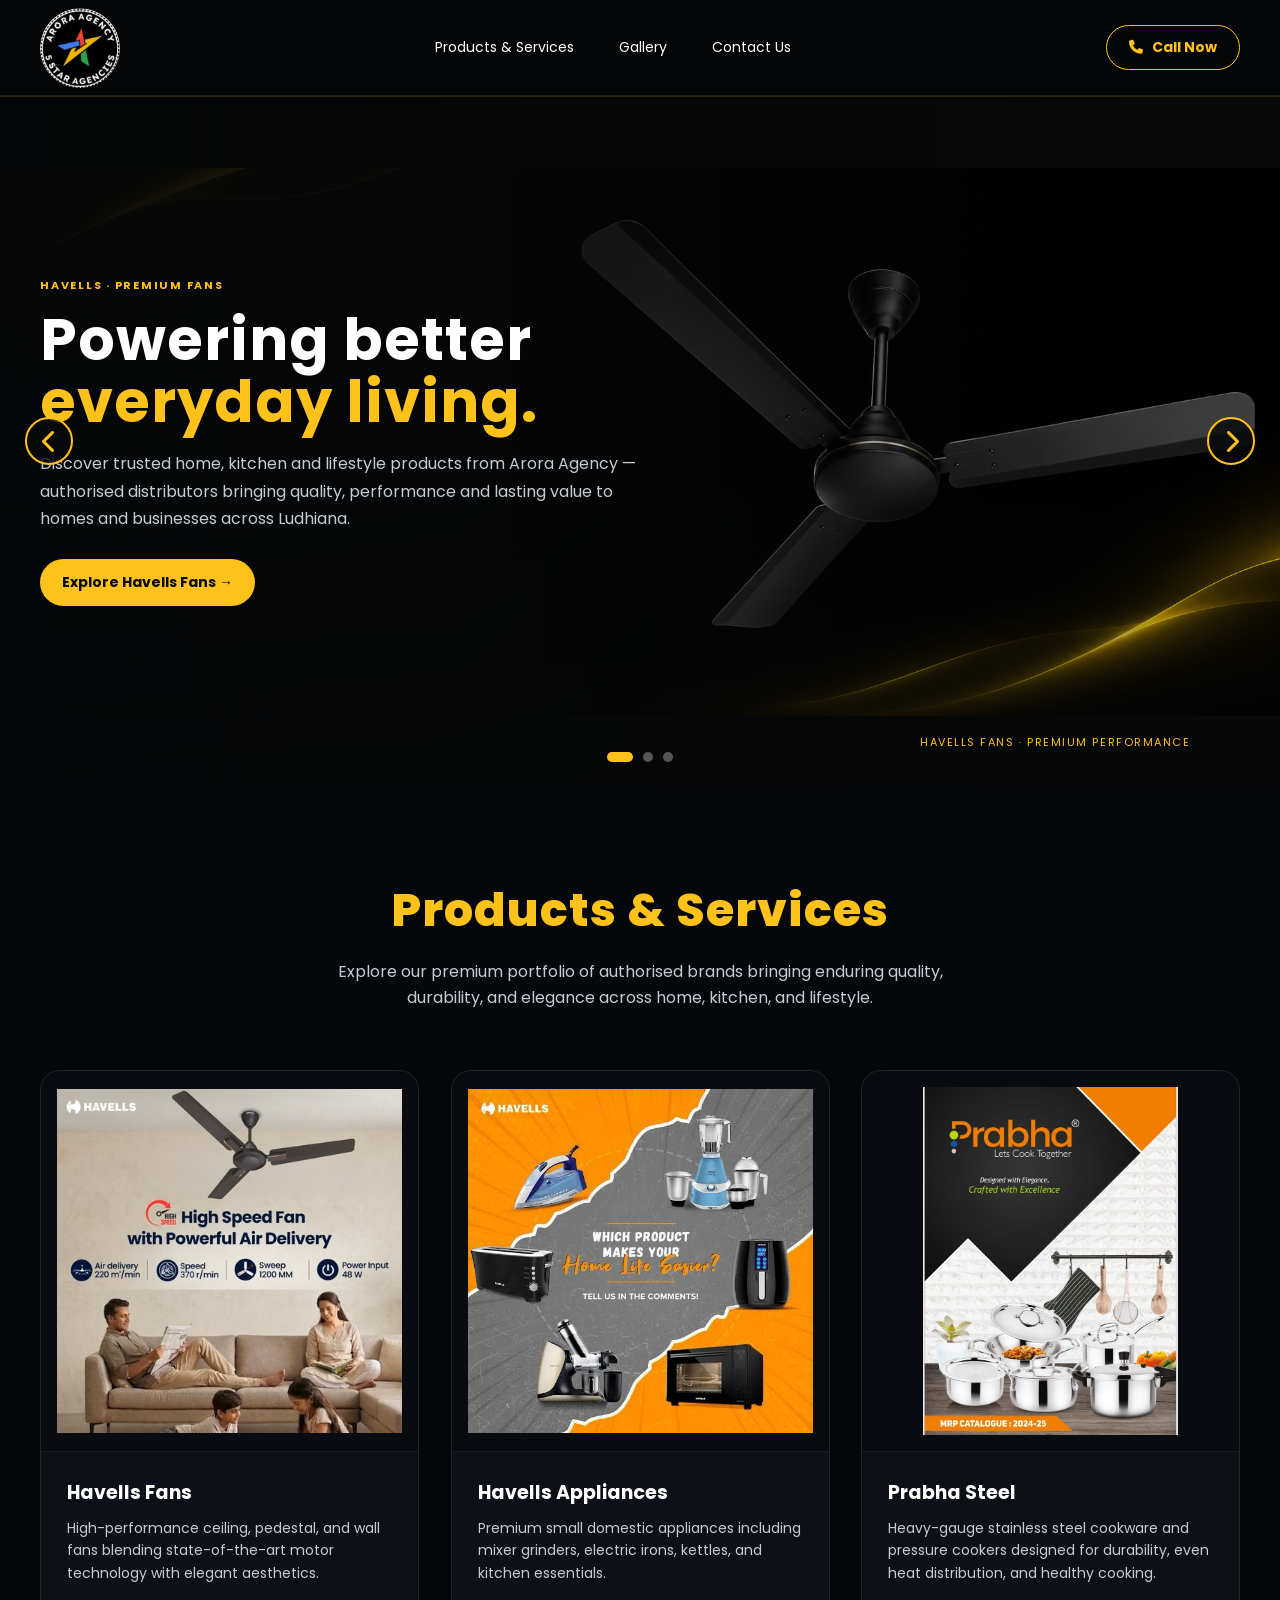
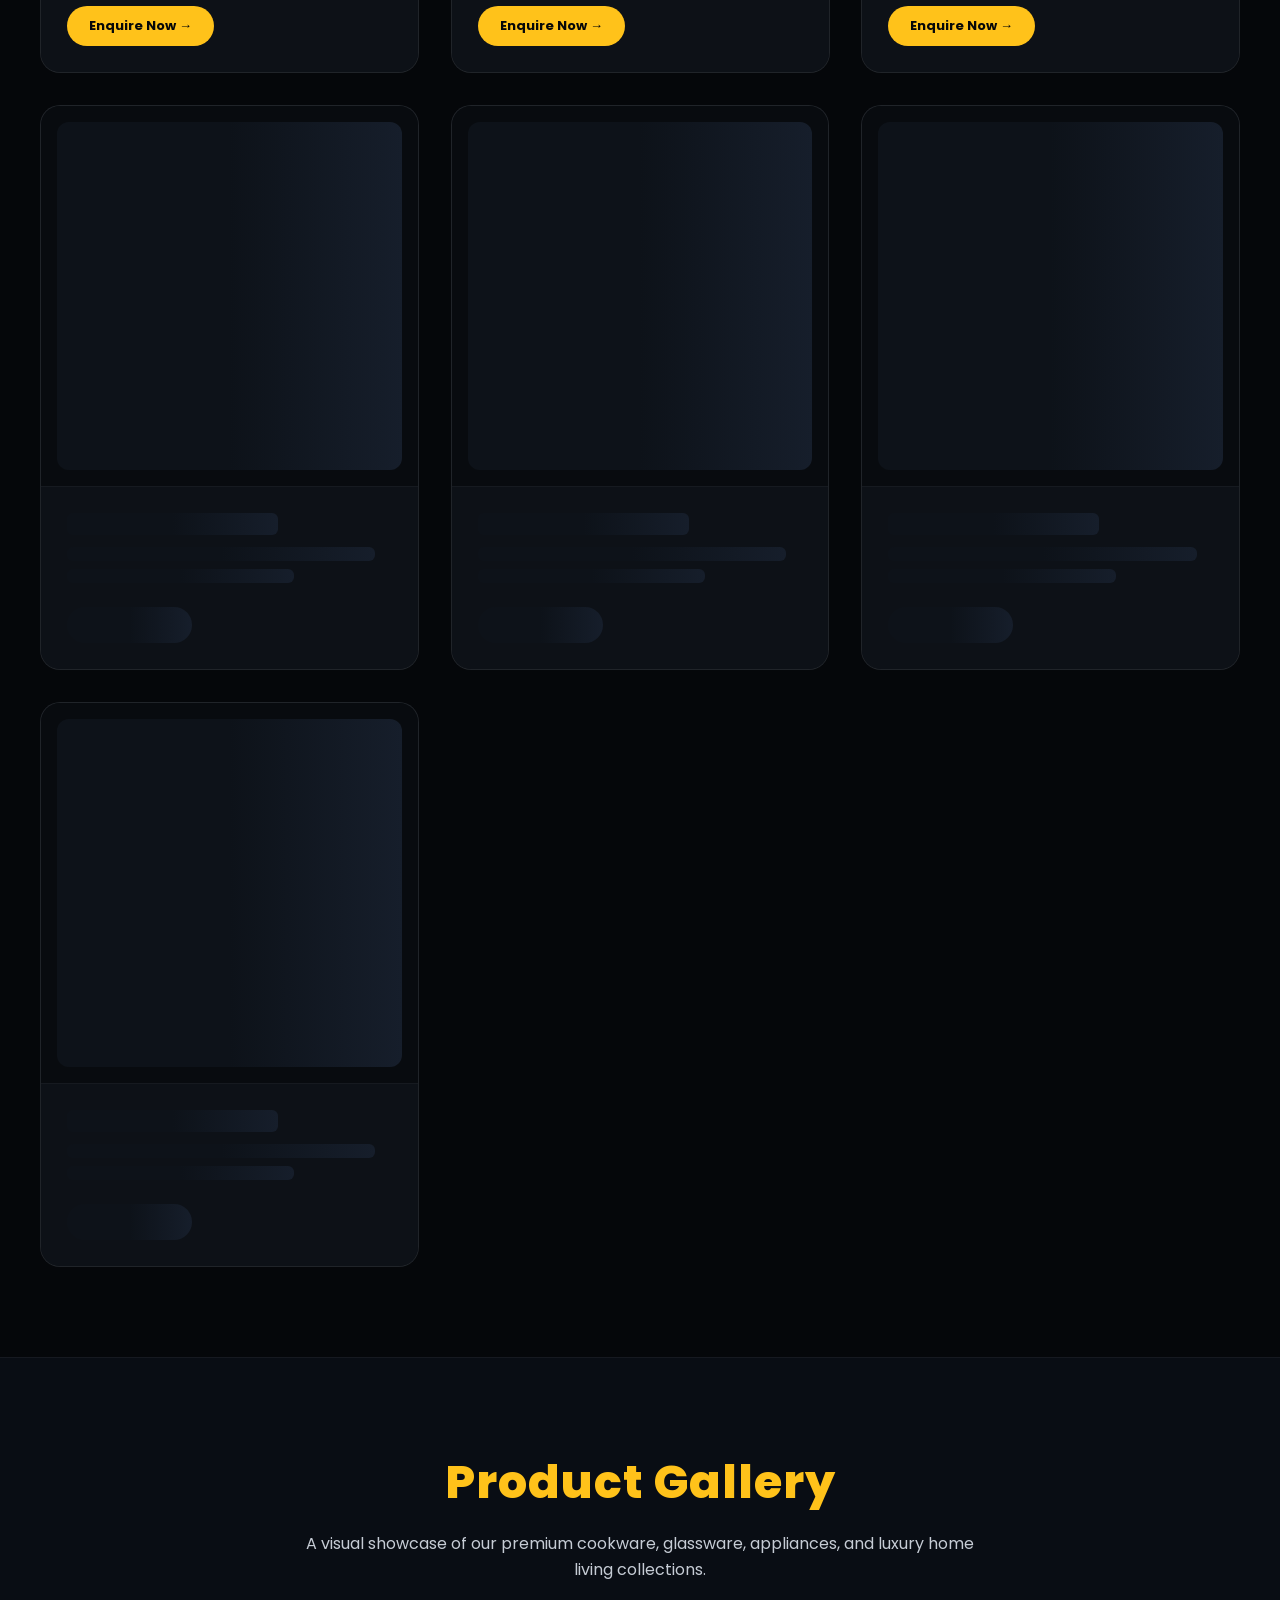
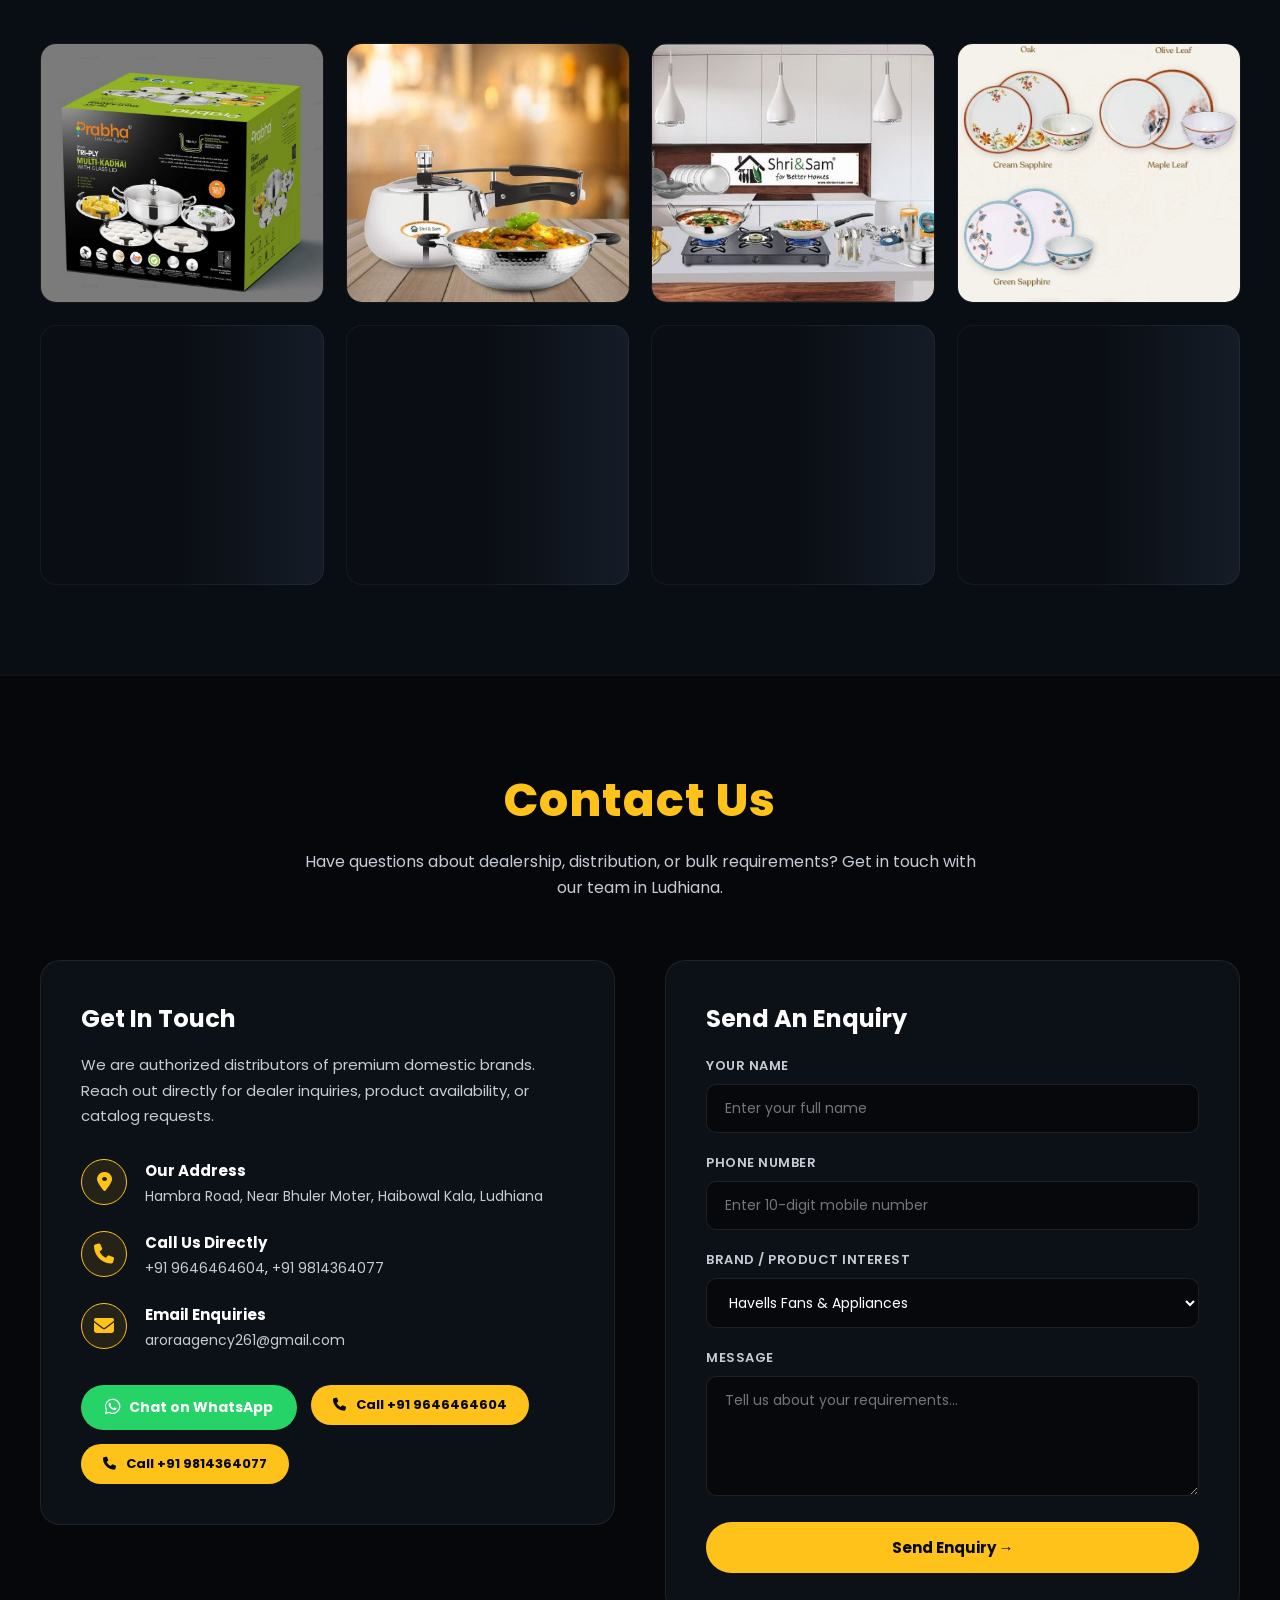
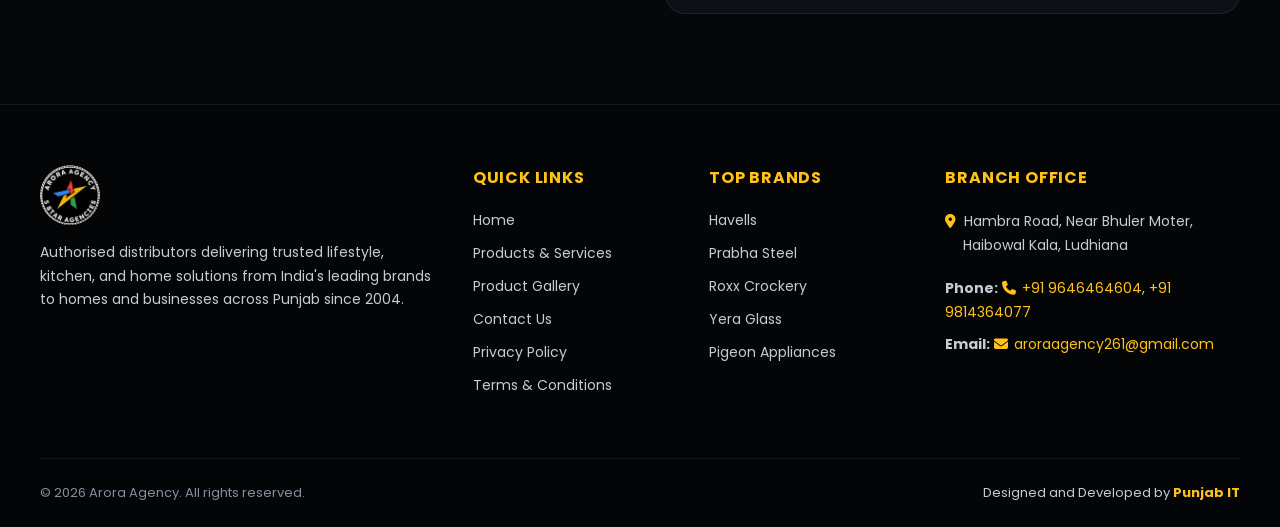
==== commit 28a66df5: "animated effect" ====
--- a/index.html
+++ b/index.html
@@ -9,7 +9,7 @@
         <style>
             :root{--y:#ffc21a;--w:#fff;--b:#050607;--m:#c6ccd5}
             *{box-sizing:border-box}
-            body{margin:0;background:var(--b);color:var(--w);font:14px Poppins,sans-serif}
+            html, body{margin:0;background:var(--b);color:var(--w);font:14px Poppins,sans-serif;overflow-x:hidden}
             .wrap{width:min(1510px,calc(100% - 80px));margin:auto}
             /* Sticky Header */
             .header-sticky{position:sticky;top:0;z-index:100;background:rgba(5,6,7,.92);backdrop-filter:blur(12px);-webkit-backdrop-filter:blur(12px);border-bottom:1px solid #ffffff18;transition:padding .3s ease}
@@ -20,6 +20,39 @@
             .links a{color:#fff;text-decoration:none;transition:color .2s}
             .links a:hover{color:var(--y)}
             .call{border:1px solid var(--y);border-radius:28px;color:var(--y);text-decoration:none;padding:11px 22px;font-weight:700}
+            
+            /* Main Page Blur Wrapper when Mobile Menu is Active */
+            body.nav-open main,
+            body.nav-open .section,
+            body.nav-open .site-footer {
+                filter: blur(8px);
+                -webkit-filter: blur(8px);
+                pointer-events: none;
+                user-select: none;
+                transition: filter .3s ease;
+            }
+            main, .section, .site-footer {
+                transition: filter .3s ease;
+            }
+
+            /* Hamburger Toggle Button */
+            .nav-toggle{display:none;background:none;border:none;color:var(--y);font-size:24px;cursor:pointer;padding:8px;line-height:1;position:relative;z-index:1002}
+            .nav-toggle:hover{color:#fff}
+            .nav-backdrop{
+                position:fixed;
+                inset:0;
+                background:rgba(0,0,0,.65);
+                backdrop-filter:blur(8px);
+                -webkit-backdrop-filter:blur(8px);
+                z-index:998;
+                opacity:0;
+                pointer-events:none;
+                transition:opacity .3s ease;
+            }
+            .nav-backdrop.active{
+                opacity:1;
+                pointer-events:auto;
+            }
             
             /* Banner slider base */
             .banner-slider{position:relative;overflow:hidden}
@@ -55,6 +88,18 @@
 
             @keyframes rise{from{opacity:0;transform:translateY(24px)}to{opacity:1;transform:translateY(0)}}
             @keyframes glow{from{text-shadow:0 0 0 #ffc21a00}to{text-shadow:0 0 24px #ffc21a66}}
+            
+            /* Scroll Reveal Animations (Repeats on scrolling up and down) */
+            .reveal-on-scroll {
+                opacity: 0;
+                transform: translateY(28px);
+                transition: opacity .65s cubic-bezier(.165,.84,.44,1), transform .65s cubic-bezier(.165,.84,.44,1);
+                will-change: opacity, transform;
+            }
+            .reveal-on-scroll.is-visible {
+                opacity: 1;
+                transform: translateY(0);
+            }
             
             /* Products & Services Section - Premium Natural Showcase */
             .section{padding:90px 0;background:#05070a}
@@ -177,81 +222,122 @@
 
             @media(max-width:860px){
                 .wrap{width:calc(100% - 32px)}
-                .links{display:none}
-                .nav{height:76px}
-                .brand img{height:58px}
-                .call{padding:9px 18px;font-size:12px}
+                .nav-toggle{display:block;order:3}
+                .nav .call{order:2;margin-left:auto;margin-right:12px;padding:8px 14px;font-size:12px}
+                .links{
+                    position:fixed;
+                    top:0;
+                    right:0;
+                    transform:translateX(100%);
+                    visibility:hidden;
+                    width:270px;
+                    height:100vh;
+                    background:#080b0f;
+                    border-left:1px solid #ffffff18;
+                    flex-direction:column;
+                    gap:0;
+                    padding:80px 0 30px;
+                    z-index:1000;
+                    transition:transform .3s ease, visibility .3s ease;
+                    box-shadow:-10px 0 30px rgba(0,0,0,0.9);
+                }
+                .links.active{
+                    transform:translateX(0);
+                    visibility:visible;
+                }
+                .links a{
+                    display:block;
+                    padding:16px 26px;
+                    border-bottom:1px solid #ffffff0a;
+                    font-size:16px;
+                    font-weight:600;
+                    color:#fff;
+                }
+                .links a:hover{
+                    background:#ffc21a15;
+                    color:var(--y);
+                }
+                .nav{height:72px}
+                .brand img{height:54px}
                 
-                /* Hero / Promo Mobile Layout */
+                /* Hero / Promo Mobile Layout with Visible Product Visuals */
                 .promo{
                     min-height:auto;
-                    padding:50px 0 65px;
-                    background-position:center bottom !important;
-                    background-size:85% auto !important;
+                    padding:32px 0 20px;
+                    background-position:center bottom 40px !important;
+                    background-size:280px auto !important;
                     display:flex;
                     flex-direction:column;
                     justify-content:flex-start;
-                    align-items:flex-start;
+                    align-items:center;
+                    text-align:center;
                 }
                 .promo:before{
-                    content:'';
-                    position:absolute;
-                    inset:0;
-                    background:linear-gradient(180deg, rgba(5,6,7,0.92) 0%, rgba(5,6,7,0.7) 45%, rgba(5,6,7,0.85) 100%);
-                    z-index:1;
-                    pointer-events:none;
+                    display:none; /* Remove heavy dark overlay so background products pop clearly */
                 }
                 .hero-fan:after{
-                    background:linear-gradient(180deg, rgba(5,6,7,0.95) 0%, rgba(5,6,7,0.75) 50%, rgba(5,6,7,0.92) 100%);
+                    display:none;
                 }
                 .promo-content{
                     max-width:100%;
                     padding:0;
-                    margin-bottom:260px; /* Space for the hero product image at bottom */
-                }
-                .promo-kicker{font-size:11px;margin-bottom:10px}
+                    margin:0 auto 230px; /* Precise height reservation allowing the product photo to be clearly visible */
+                    display:flex;
+                    flex-direction:column;
+                    align-items:center;
+                    text-align:center;
+                    position:relative;
+                    z-index:3;
+                }
+                .promo-kicker{font-size:11px;margin-bottom:8px;text-align:center}
                 .promo h2{
-                    font-size:clamp(32px,8vw,44px);
-                    line-height:1.15;
+                    font-size:clamp(26px,6.8vw,36px);
+                    line-height:1.2;
                     white-space:normal;
-                    margin:0 0 14px;
+                    margin:0 auto 12px;
+                    text-align:center;
+                    text-shadow:0 2px 12px rgba(0,0,0,0.9);
                 }
                 .promo h2 span{white-space:normal}
                 .promo p{
-                    font-size:15px;
-                    line-height:1.6;
-                    max-width:100%;
-                    margin:0 0 22px;
+                    font-size:14px;
+                    line-height:1.55;
+                    max-width:440px;
+                    margin:0 auto 18px;
+                    text-align:center;
+                    text-shadow:0 1px 8px rgba(0,0,0,0.85);
+                }
+                .promo-btn{
+                    margin:0 auto;
+                    padding:10px 22px;
+                    font-size:13px;
                 }
                 .promo-tag{display:none}
                 
-                .slider-arrow{
-                    width:38px;
-                    height:38px;
-                    font-size:16px;
-                    top:auto;
-                    bottom:18px;
-                    transform:none;
-                }
-                #slidePrev{left:16px}
-                #slideNext{right:16px}
-                .slider-dots{bottom:26px}
-                .slider-dots .dot{width:8px;height:8px}
-                .slider-dots .dot.active{width:22px}
+                .slider-arrow{display:none}
+                .slider-dots{bottom:12px}
+                .slider-dots .dot{width:7px;height:7px}
+                .slider-dots .dot.active{width:18px}
             }
 
             @media(max-width:480px){
                 .wrap{width:calc(100% - 24px)}
-                .nav{height:70px}
-                .brand img{height:50px}
-                .call{padding:8px 14px;font-size:11px}
-                .promo{padding:40px 0 60px;background-size:95% auto !important}
-                .promo-content{margin-bottom:210px}
-                .promo h2{font-size:clamp(28px,7.5vw,36px)}
-                .promo p{font-size:14px}
-                .promo-btn{padding:11px 20px;font-size:13px}
-                .slider-arrow{width:34px;height:34px;font-size:14px;bottom:14px}
-                .slider-dots{bottom:22px}
+                .nav{height:66px}
+                .nav-toggle{font-size:22px;padding:6px}
+                .links{top:0;height:100vh;width:240px;padding-top:72px}
+                .brand img{height:46px}
+                .nav .call{padding:6px 12px;font-size:11px;margin-right:8px}
+                .promo{
+                    padding:28px 0 16px;
+                    background-size:240px auto !important;
+                    background-position:center bottom 35px !important;
+                }
+                .promo-content{margin:0 auto 195px}
+                .promo h2{font-size:clamp(24px,6.5vw,30px);margin-bottom:10px}
+                .promo p{font-size:13px;line-height:1.5;margin-bottom:16px}
+                .promo-btn{padding:9px 18px;font-size:12px}
+                .slider-arrow{display:none}
+                .slider-dots{bottom:10px}
             }
         </style>
 </head>
@@ -261,13 +347,15 @@
             <a class="brand" href="#top" aria-label="Arora Agency">
                 <img src="content/images/logo/logo.png" alt="Arora Agency">
             </a>
-            <nav class="links">
+            <nav id="navLinks" class="links">
                 <a href="#brands">Products &amp; Services</a>
                 <a href="#gallery">Gallery</a>
                 <a href="#contact">Contact Us</a>
             </nav>
             <a class="call" href="tel:+919646464604"><i class="fa-solid fa-phone" style="margin-right:6px;"></i> Call Now</a>
+            <button id="navToggle" class="nav-toggle" aria-label="Toggle Navigation"><i class="fa-solid fa-bars"></i></button>
         </div>
+        <div id="navBackdrop" class="nav-backdrop"></div>
     </header>
     <main id="top" class="banner-slider">
         <section class="promo hero-fan banner-slide active">
@@ -312,13 +400,13 @@
     </main>
     <section id="brands" class="section">
         <div class="wrap">
-            <div class="section-header">
+            <div class="section-header reveal-on-scroll">
                 <h2>Products &amp; Services</h2>
                 <p>Explore our premium portfolio of authorised brands bringing enduring quality, durability, and elegance across home, kitchen, and lifestyle.</p>
             </div>
             <div id="productGrid" class="product-grid">
                 <!-- Row 1 Initial Products -->
-                <article class="product-card">
+                <article class="product-card reveal-on-scroll">
                     <div class="product-img-box">
                         <img src="content/images/products/01_havells_fans.jpg" alt="Havells Fans">
                     </div>
@@ -329,7 +417,7 @@
                     </div>
                 </article>
 
-                <article class="product-card">
+                <article class="product-card reveal-on-scroll">
                     <div class="product-img-box">
                         <img src="content/images/products/02_havells_appliances.jpg" alt="Havells Appliances">
                     </div>
@@ -340,7 +428,7 @@
                     </div>
                 </article>
 
-                <article class="product-card">
+                <article class="product-card reveal-on-scroll">
                     <div class="product-img-box">
                         <img src="content/images/products/03_prabha_steel.jpeg" alt="Prabha Steel">
                     </div>
@@ -357,25 +445,25 @@
     <!-- Gallery Section -->
     <section id="gallery" class="gallery-section">
         <div class="wrap">
-            <div class="section-header">
+            <div class="section-header reveal-on-scroll">
                 <h2>Product Gallery</h2>
                 <p>A visual showcase of our premium cookware, glassware, appliances, and luxury home living collections.</p>
             </div>
             <div id="galleryGrid" class="gallery-grid">
                 <!-- Initial items loaded; remaining items loaded dynamically with skeleton shimmer -->
-                <div class="gallery-item">
+                <div class="gallery-item reveal-on-scroll">
                     <img src="content/images/gallery/gallery_01.jpeg" alt="Arora Agency Showcase">
                     <div class="gallery-overlay"><span>Cookware &amp; Steel</span></div>
                 </div>
-                <div class="gallery-item">
+                <div class="gallery-item reveal-on-scroll">
                     <img src="content/images/gallery/gallery_02.jpg" alt="Premium Kitchen Collection">
                     <div class="gallery-overlay"><span>Kitchen Essentials</span></div>
                 </div>
-                <div class="gallery-item">
+                <div class="gallery-item reveal-on-scroll">
                     <img src="content/images/gallery/gallery_03.jpg" alt="Dining and Tableware">
                     <div class="gallery-overlay"><span>Tableware</span></div>
                 </div>
-                <div class="gallery-item">
+                <div class="gallery-item reveal-on-scroll">
                     <img src="content/images/gallery/gallery_04.jpg" alt="Glassware Collection">
                     <div class="gallery-overlay"><span>Glassware</span></div>
                 </div>
@@ -386,12 +474,12 @@
     <!-- Contact Us Section -->
     <section id="contact" class="contact-section">
         <div class="wrap">
-            <div class="section-header">
+            <div class="section-header reveal-on-scroll">
                 <h2>Contact Us</h2>
                 <p>Have questions about dealership, distribution, or bulk requirements? Get in touch with our team in Ludhiana.</p>
             </div>
             <div class="contact-wrap">
-                <div class="contact-info-card">
+                <div class="contact-info-card reveal-on-scroll">
                     <h3>Get In Touch</h3>
                     <p>We are authorized distributors of premium domestic brands. Reach out directly for dealer inquiries, product availability, or catalog requests.</p>
                     
@@ -428,7 +516,7 @@
                     </div>
                 </div>
 
-                <div class="contact-form-card">
+                <div class="contact-form-card reveal-on-scroll">
                     <h3>Send An Enquiry</h3>
                     <form onsubmit="event.preventDefault(); alert('Thank you! Your enquiry has been received. We will contact you shortly.'); this.reset();">
                         <div class="form-group">
@@ -596,8 +684,7 @@
 
         function createProductCard(p) {
             const article = document.createElement("article");
-            article.className = "product-card";
-            article.style.animation = "cardFadeIn .6s cubic-bezier(.165,.84,.44,1) both";
+            article.className = "product-card reveal-on-scroll";
             article.innerHTML = `
                 <div class="product-img-box">
                     <img src="${p.image}" alt="${p.title}" loading="lazy">
@@ -608,6 +695,9 @@
                     <a class="product-btn" href="tel:+919646464604">Enquire Now &rarr;</a>
                 </div>
             `;
+            if (typeof scrollObserver !== "undefined") {
+                scrollObserver.observe(article);
+            }
             return article;
         }
 
@@ -688,12 +778,14 @@
 
             batch1.forEach((item, i) => {
                 const el = document.createElement("div");
-                el.className = "gallery-item";
-                el.style.animation = "cardFadeIn .6s cubic-bezier(.165,.84,.44,1) both";
+                el.className = "gallery-item reveal-on-scroll";
                 el.innerHTML = `
                     <img src="${item.img}" alt="${item.title}" loading="lazy">
                     <div class="gallery-overlay"><span>${item.title}</span></div>
                 `;
+                if (typeof scrollObserver !== "undefined") {
+                    scrollObserver.observe(el);
+                }
                 galleryGrid.replaceChild(el, batch1Skeletons[i]);
             });
 
@@ -709,12 +801,14 @@
 
             batch2.forEach((item, i) => {
                 const el = document.createElement("div");
-                el.className = "gallery-item";
-                el.style.animation = "cardFadeIn .6s cubic-bezier(.165,.84,.44,1) both";
+                el.className = "gallery-item reveal-on-scroll";
                 el.innerHTML = `
                     <img src="${item.img}" alt="${item.title}" loading="lazy">
                     <div class="gallery-overlay"><span>${item.title}</span></div>
                 `;
+                if (typeof scrollObserver !== "undefined") {
+                    scrollObserver.observe(el);
+                }
                 galleryGrid.replaceChild(el, batch2Skeletons[i]);
             });
         }
@@ -803,6 +897,51 @@
             if (e.key === "ArrowRight") showNextImage();
             if (e.key === "ArrowLeft") showPrevImage();
         });
+
+        // --- Mobile Navigation Toggle ---
+        const navToggle = document.getElementById("navToggle");
+        const navLinks = document.getElementById("navLinks");
+        const navBackdrop = document.getElementById("navBackdrop");
+
+        function toggleMobileNav() {
+            const isOpen = navLinks.classList.toggle("active");
+            navBackdrop.classList.toggle("active", isOpen);
+            document.body.classList.toggle("nav-open", isOpen);
+            navToggle.innerHTML = isOpen ? '<i class="fa-solid fa-xmark"></i>' : '<i class="fa-solid fa-bars"></i>';
+            document.body.style.overflow = isOpen ? "hidden" : "";
+        }
+
+        function closeMobileNav() {
+            navLinks.classList.remove("active");
+            navBackdrop.classList.remove("active");
+            document.body.classList.remove("nav-open");
+            navToggle.innerHTML = '<i class="fa-solid fa-bars"></i>';
+            document.body.style.overflow = "";
+        }
+
+        if (navToggle) {
+            navToggle.addEventListener("click", toggleMobileNav);
+            navBackdrop.addEventListener("click", closeMobileNav);
+            navLinks.querySelectorAll("a").forEach(a => a.addEventListener("click", closeMobileNav));
+        }
+
+        // --- Bidirectional Scroll Reveal Observer ---
+        // Animates items as they enter the viewport; resets when they scroll out so animation re-triggers on scroll up or down
+        const scrollObserver = new IntersectionObserver((entries) => {
+            entries.forEach(entry => {
+                if (entry.isIntersecting) {
+                    entry.target.classList.add("is-visible");
+                } else {
+                    entry.target.classList.remove("is-visible");
+                }
+            });
+        }, {
+            threshold: 0.15,
+            rootMargin: "0px 0px -40px 0px"
+        });
+
+        // Observe all existing elements with .reveal-on-scroll
+        document.querySelectorAll(".reveal-on-scroll").forEach(el => scrollObserver.observe(el));
     </script>
 </body>
 </html>
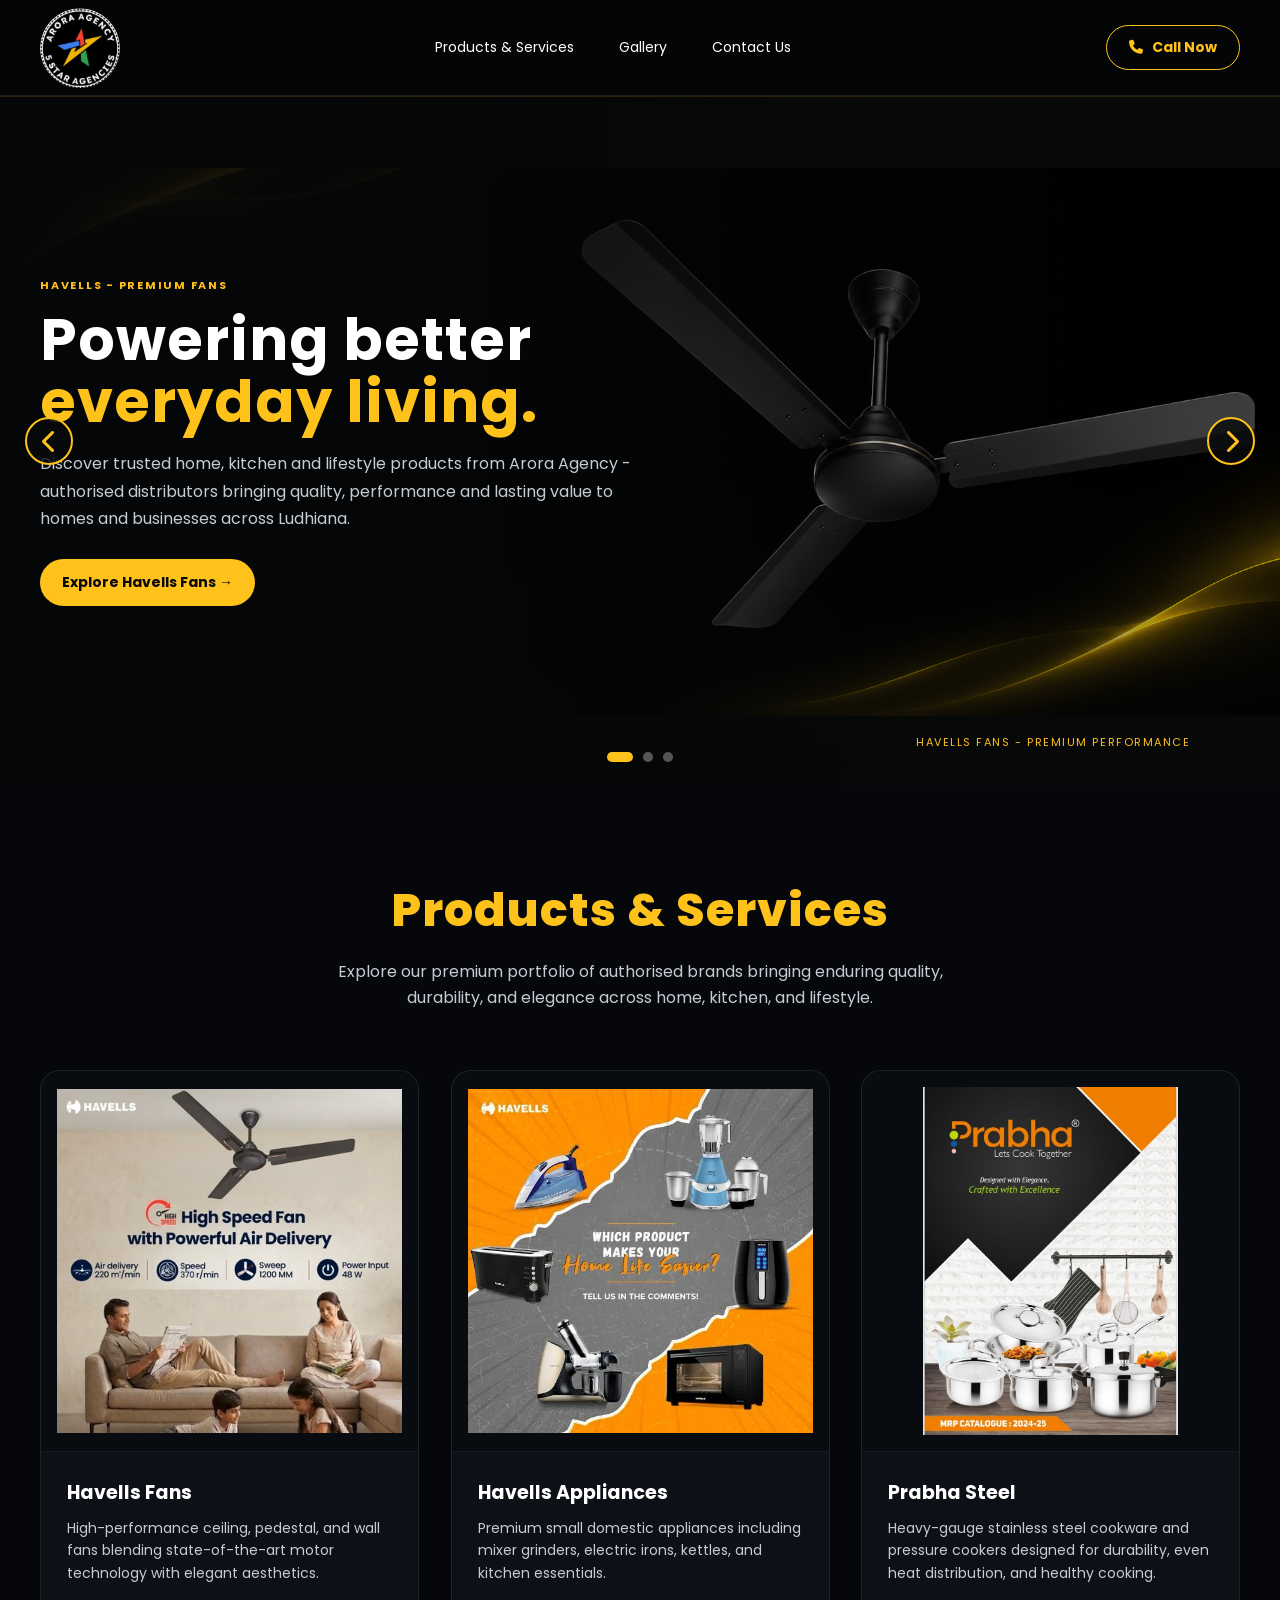
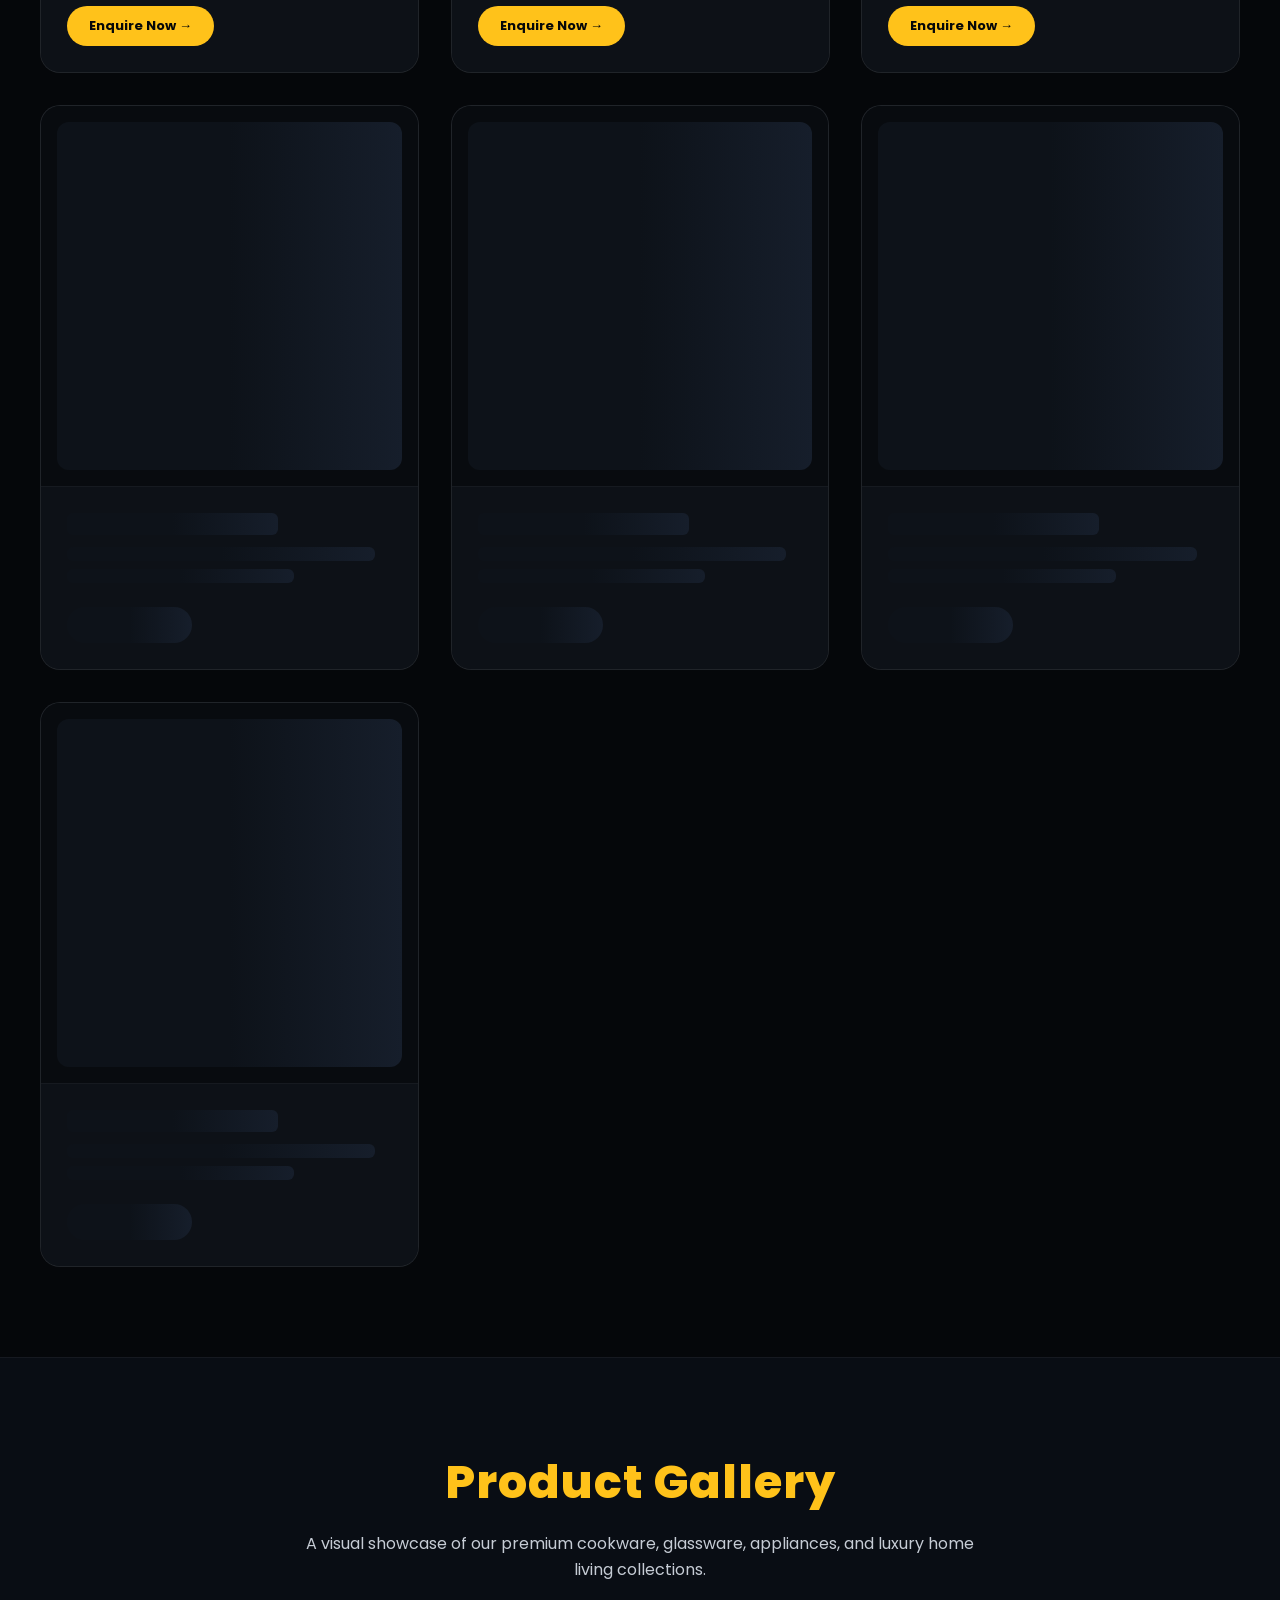
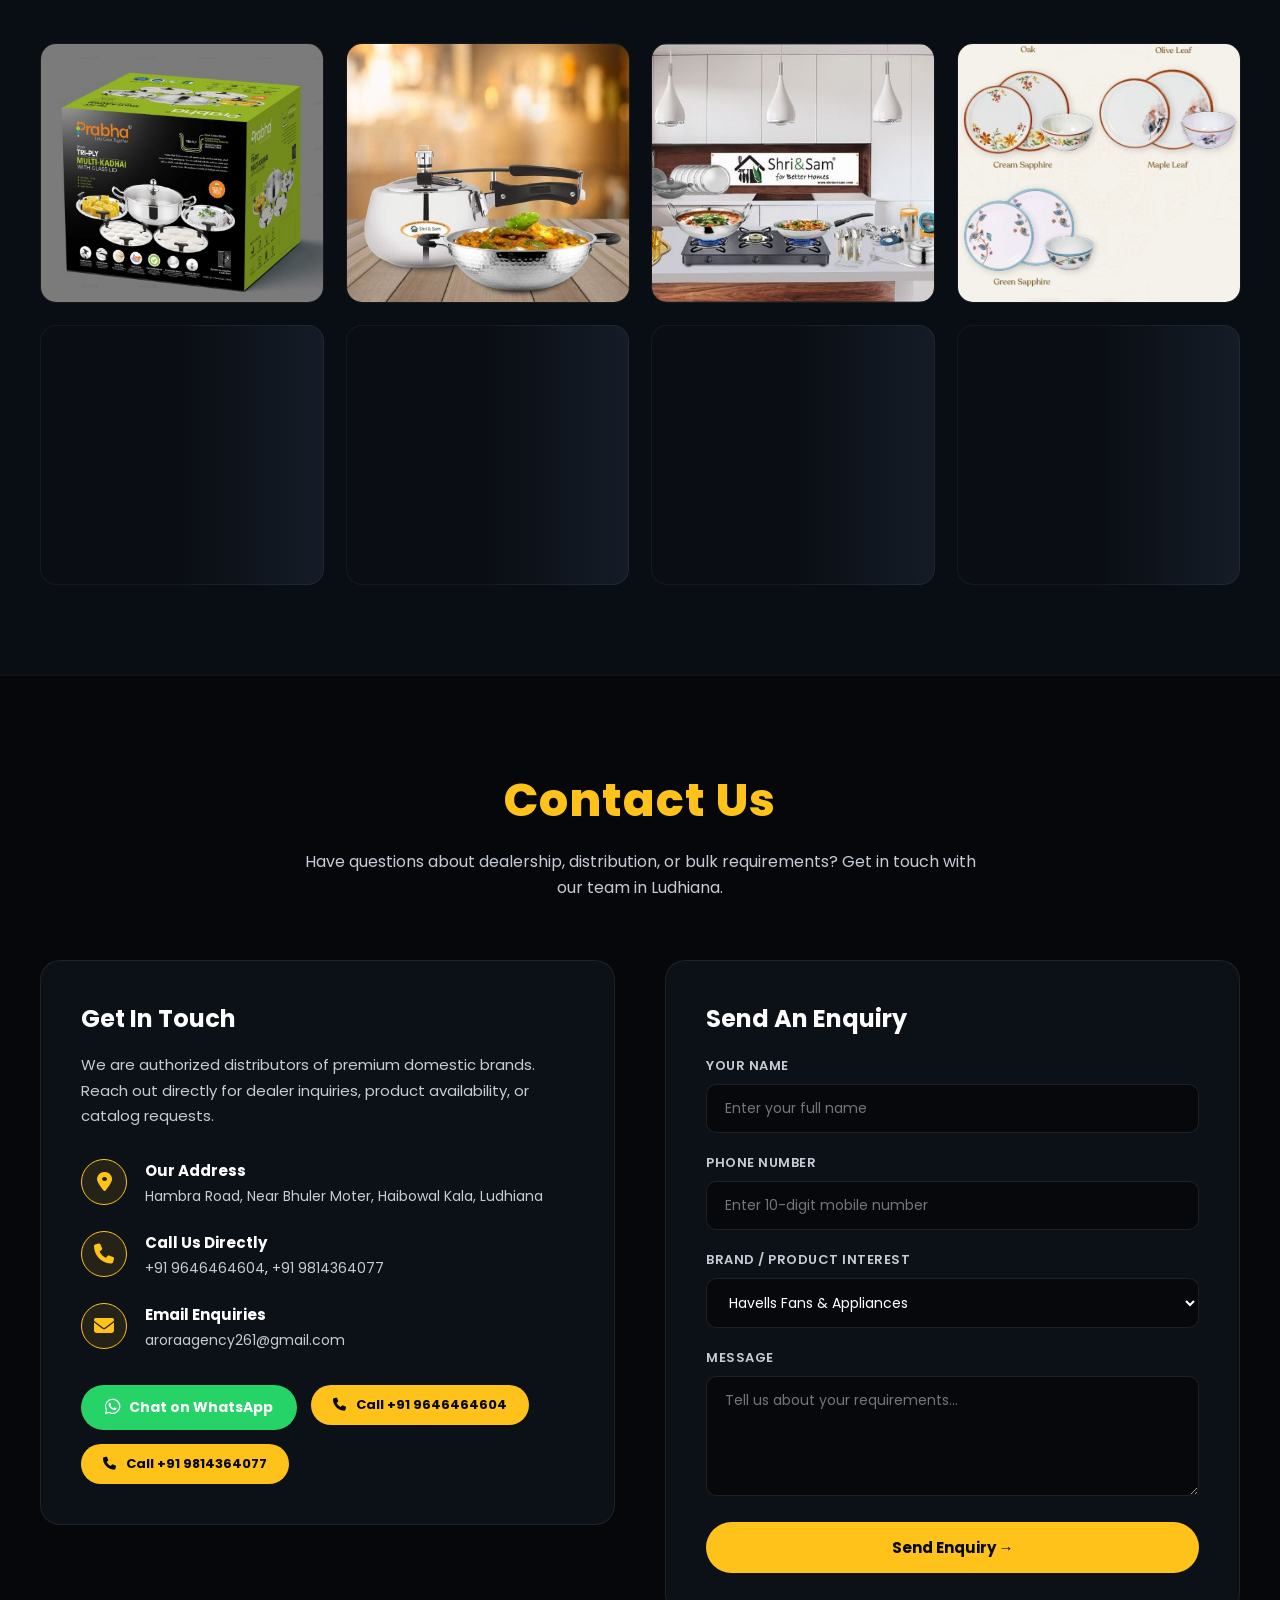
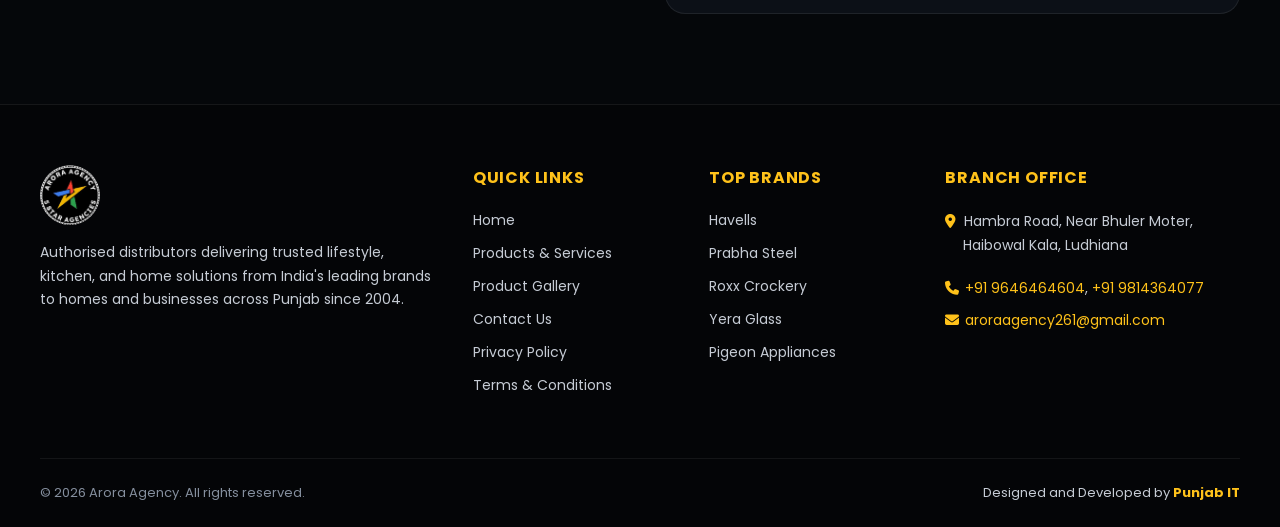
==== commit 86f9f1be: "updated foooter" ====
--- a/index.html
+++ b/index.html
@@ -361,41 +361,41 @@
         <section class="promo hero-fan banner-slide active">
             <div class="wrap">
                 <div class="promo-content">
-                    <div class="promo-kicker">Havells · Premium Fans</div>
+                    <div class="promo-kicker">Havells - Premium Fans</div>
                     <h2>Powering better
                         <span>everyday living.</span>
                     </h2>
-                    <p>Discover trusted home, kitchen and lifestyle products from Arora Agency — authorised distributors bringing quality, performance and lasting value to homes and businesses across Ludhiana.</p>
-                    <a class="promo-btn" href="#brands">Explore Havells Fans →</a>
-                </div>
-            </div>
-            <div class="promo-tag">Havells fans · premium performance</div>
+                    <p>Discover trusted home, kitchen and lifestyle products from Arora Agency - authorised distributors bringing quality, performance and lasting value to homes and businesses across Ludhiana.</p>
+                    <a class="promo-btn" href="#brands">Explore Havells Fans &rarr;</a>
+                </div>
+            </div>
+            <div class="promo-tag">Havells fans - premium performance</div>
         </section>
         <section class="promo banner-slide">
             <div class="wrap">
                 <div class="promo-content">
-                    <div class="promo-kicker">Prabha Steel · Premium cookware</div>
+                    <div class="promo-kicker">Prabha Steel - Premium cookware</div>
                     <h2>Cook with confidence
                         <span>Built for every kitchen.</span>
                     </h2>
-                    <p>Discover dependable pressure cookers and steel cookware from Prabha — designed for everyday performance, durability and better cooking.</p>
-                    <a class="promo-btn" href="#contact">Explore Prabha Steel →</a>
-                </div>
-            </div>
-            <div class="promo-tag">Strong materials · trusted performance</div>
+                    <p>Discover dependable pressure cookers and steel cookware from Prabha - designed for everyday performance, durability and better cooking.</p>
+                    <a class="promo-btn" href="#contact">Explore Prabha Steel &rarr;</a>
+                </div>
+            </div>
+            <div class="promo-tag">Strong materials - trusted performance</div>
         </section>
         <section class="promo dinner banner-slide">
             <div class="wrap">
                 <div class="promo-content">
-                    <div class="promo-kicker">Roxx Crockery · Yera Glass</div>
+                    <div class="promo-kicker">Roxx Crockery - Yera Glass</div>
                     <h2>Make every meal
                         <span>feel special.</span>
                     </h2>
                     <p>Bring colour, character and elegance to the table with our curated range of crockery and glassware for everyday moments and celebrations.</p>
-                    <a class="promo-btn" href="#contact">Explore Tableware →</a>
-                </div>
-            </div>
-            <div class="promo-tag">Beautiful tables · memorable moments</div>
+                    <a class="promo-btn" href="#contact">Explore Tableware &rarr;</a>
+                </div>
+            </div>
+            <div class="promo-tag">Beautiful tables - memorable moments</div>
         </section>
     </main>
     <section id="brands" class="section">
@@ -584,10 +584,10 @@
                     <h4>Branch Office</h4>
                     <p><i class="fa-solid fa-location-dot" style="color:var(--y);margin-right:8px;"></i>Hambra Road, Near Bhuler Moter,<br><span style="padding-left:18px;display:inline-block;">Haibowal Kala, Ludhiana</span></p>
                     <p style="margin-bottom:8px;">
-                        <b>Phone:</b> <a href="tel:+919646464604" style="color:var(--y);text-decoration:none;"><i class="fa-solid fa-phone" style="margin-right:6px;"></i>+91 9646464604</a>, <a href="tel:+919814364077" style="color:var(--y);text-decoration:none;">+91 9814364077</a>
+                         <a href="tel:+919646464604" style="color:var(--y);text-decoration:none;"><i class="fa-solid fa-phone" style="margin-right:6px;"></i>+91 9646464604</a>, <a href="tel:+919814364077" style="color:var(--y);text-decoration:none;">+91 9814364077</a>
                     </p>
                     <p style="margin-bottom:0;">
-                        <b>Email:</b> <a href="mailto:aroraagency261@gmail.com" style="color:var(--y);text-decoration:none;"><i class="fa-solid fa-envelope" style="margin-right:6px;"></i>aroraagency261@gmail.com</a>
+                         <a    href="mailto:aroraagency261@gmail.com" style="color:var(--y);text-decoration:none;"><i class="fa-solid fa-envelope" style="margin-right:6px;"></i>aroraagency261@gmail.com</a>
                     </p>
                 </div>
             </div>
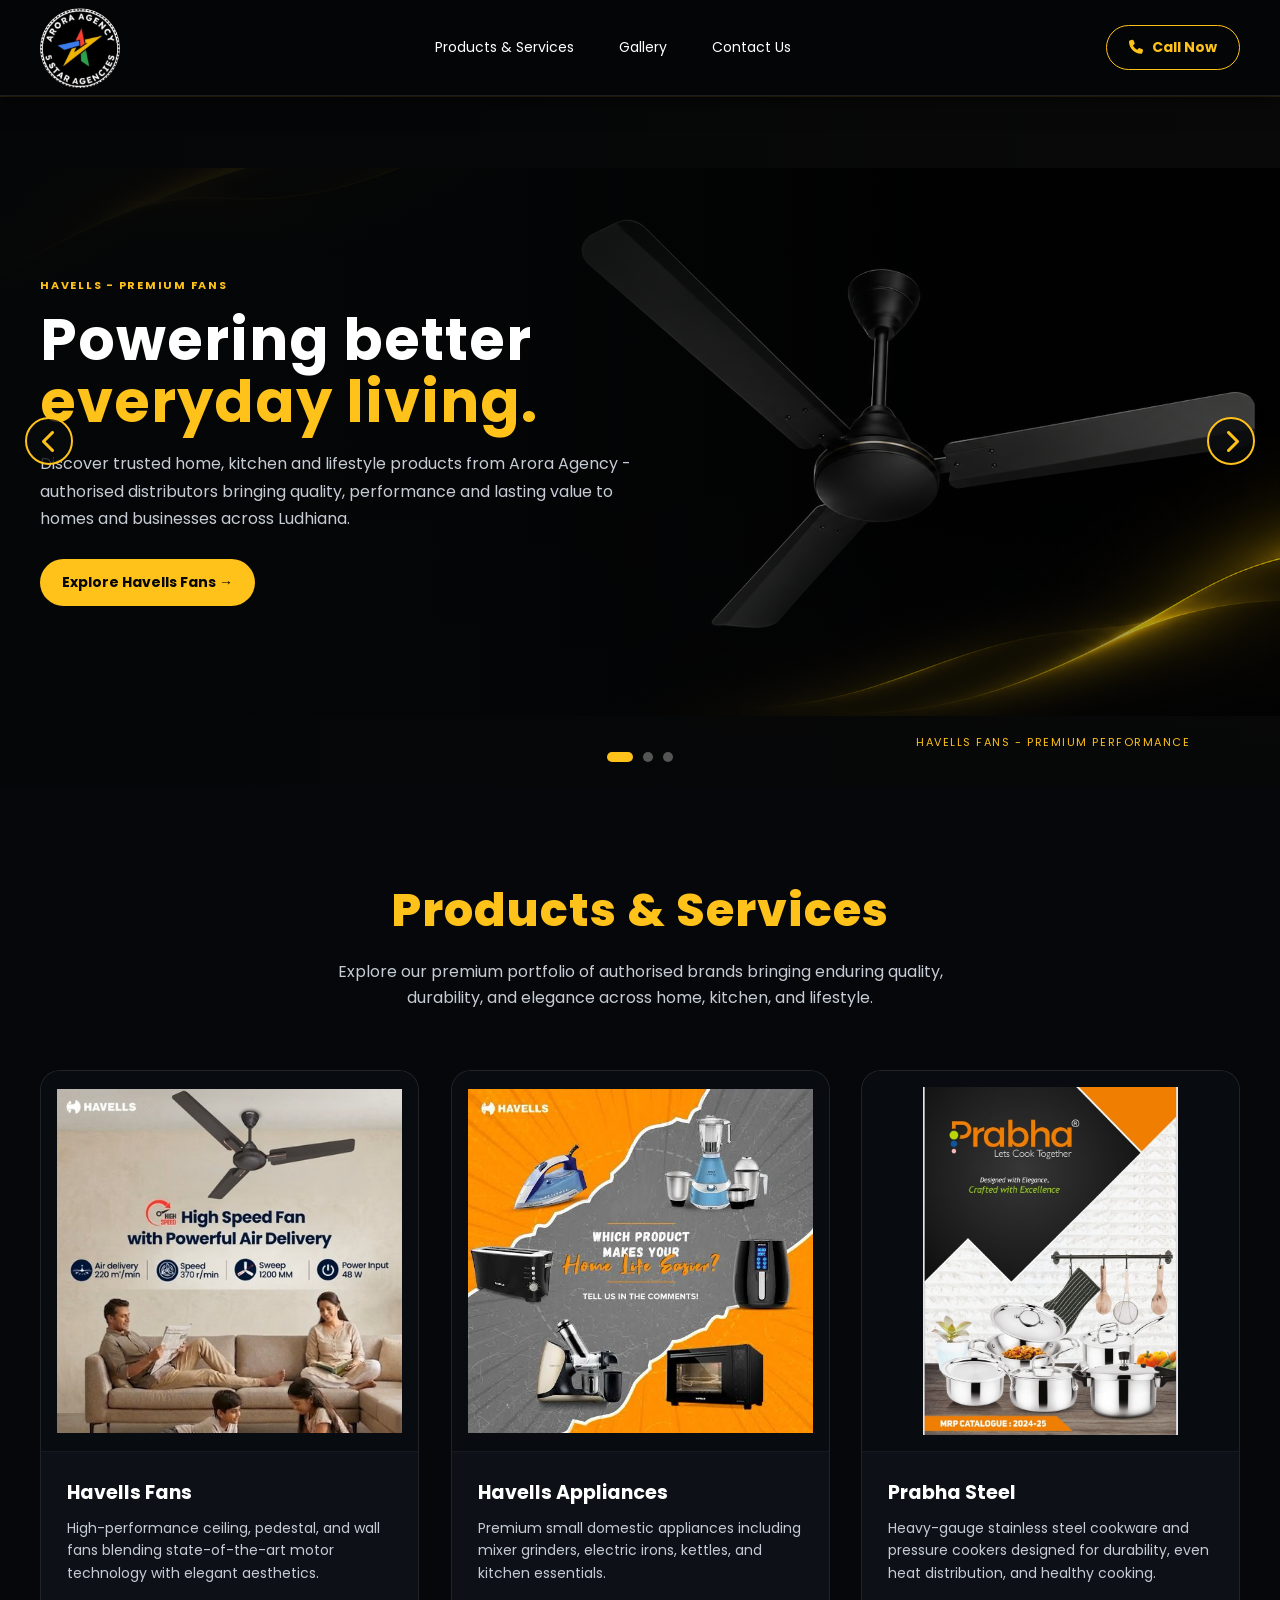
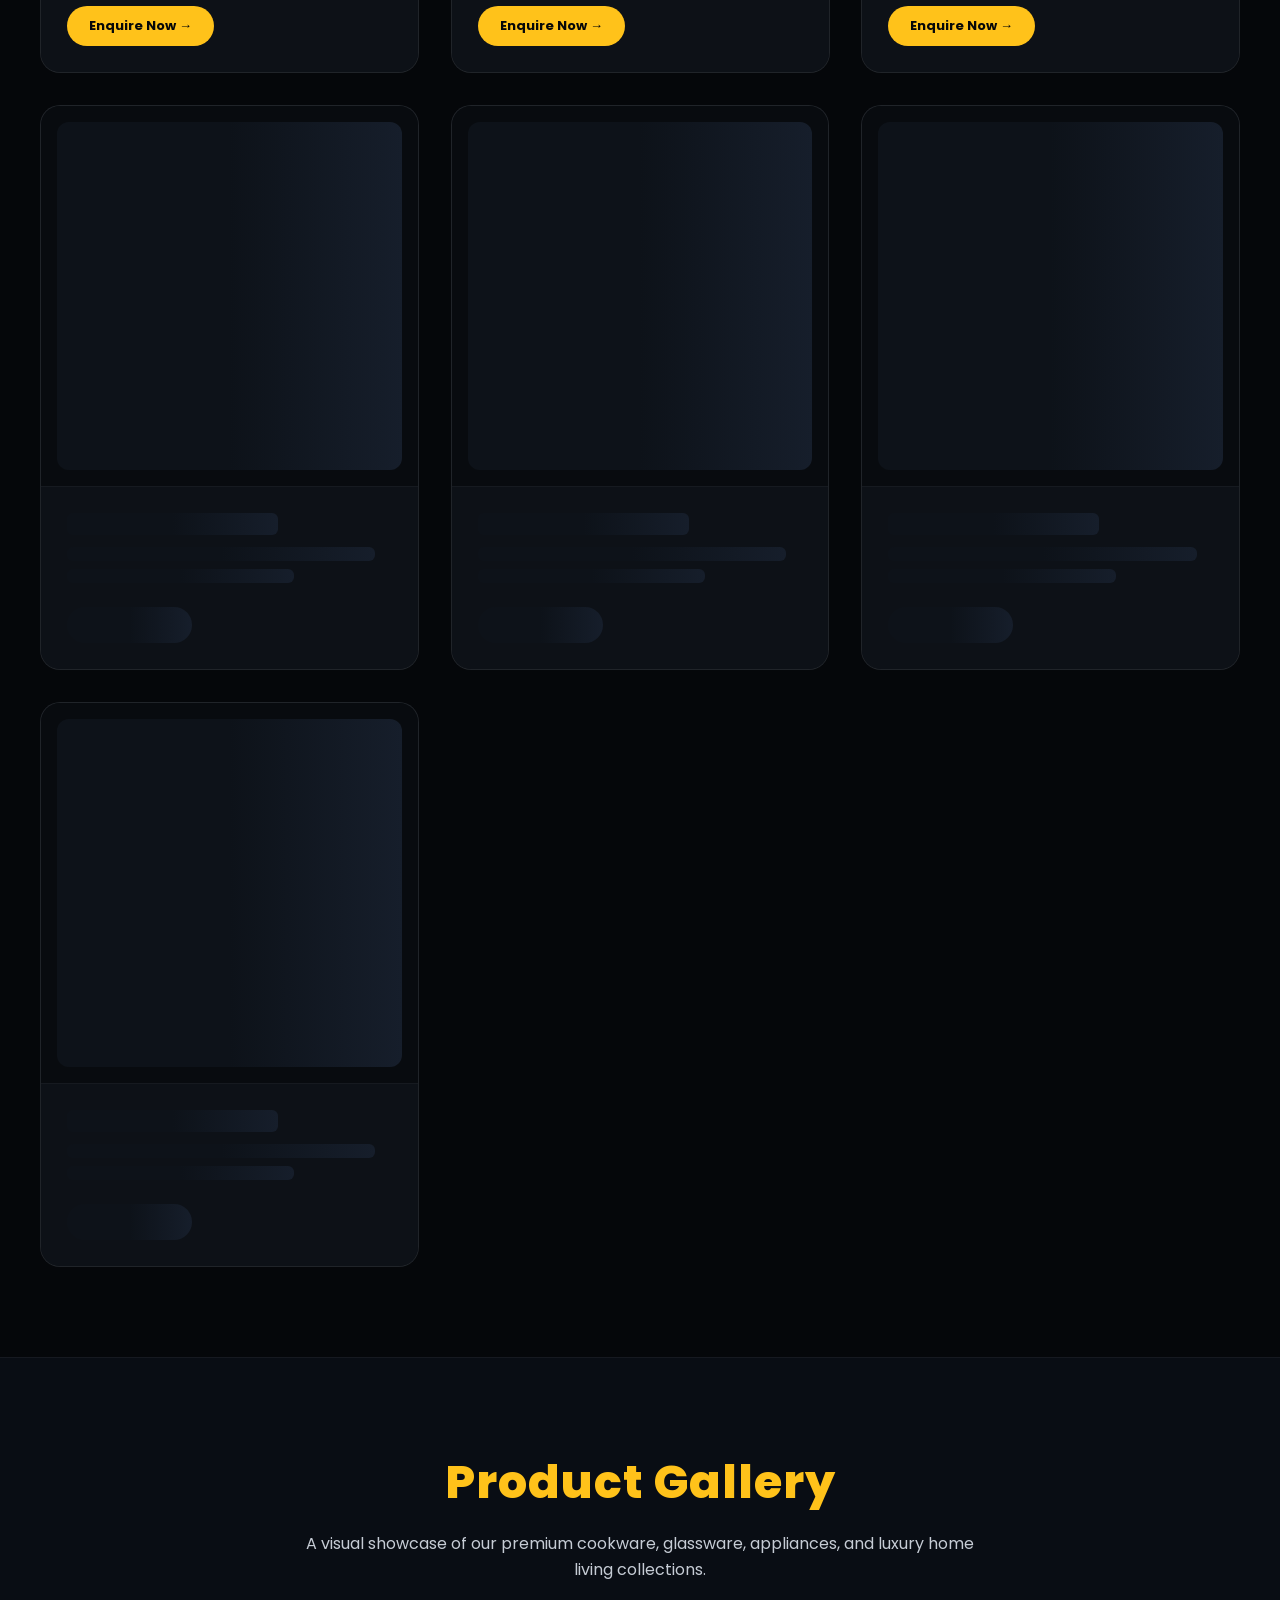
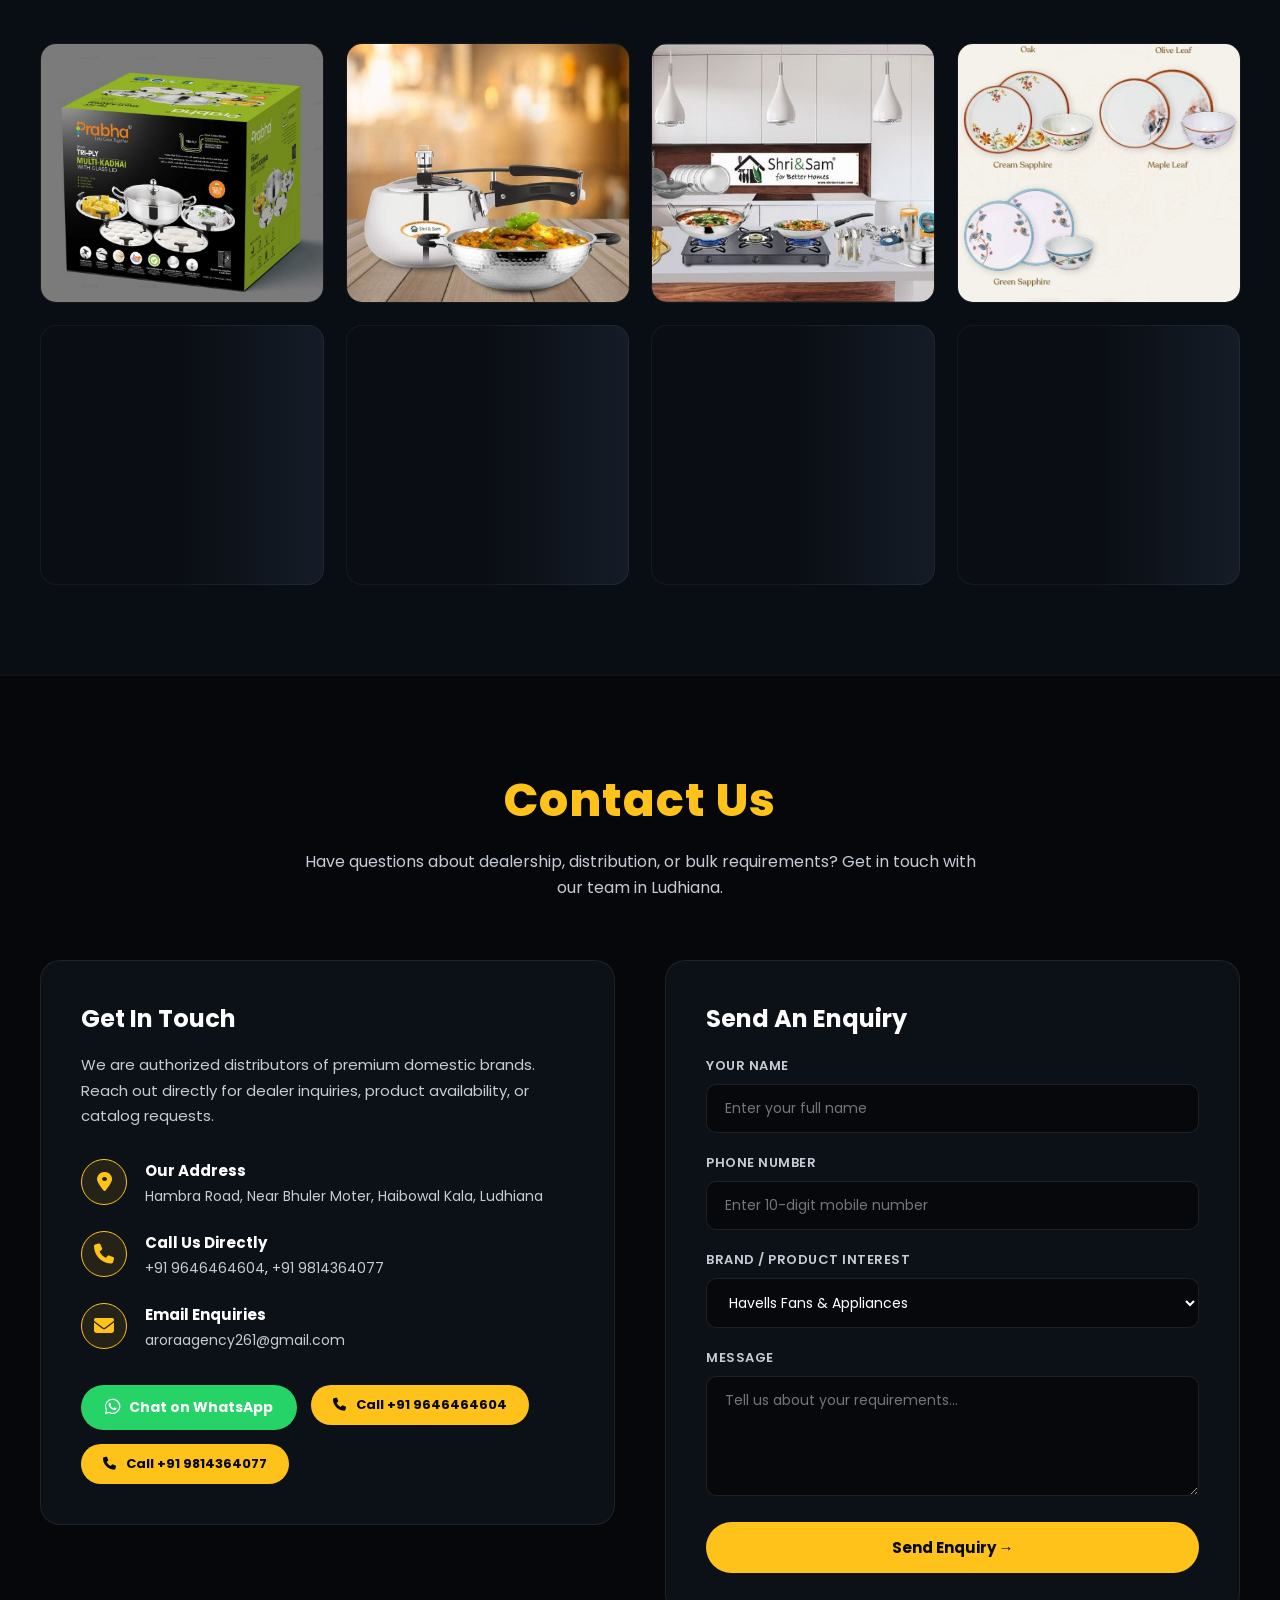
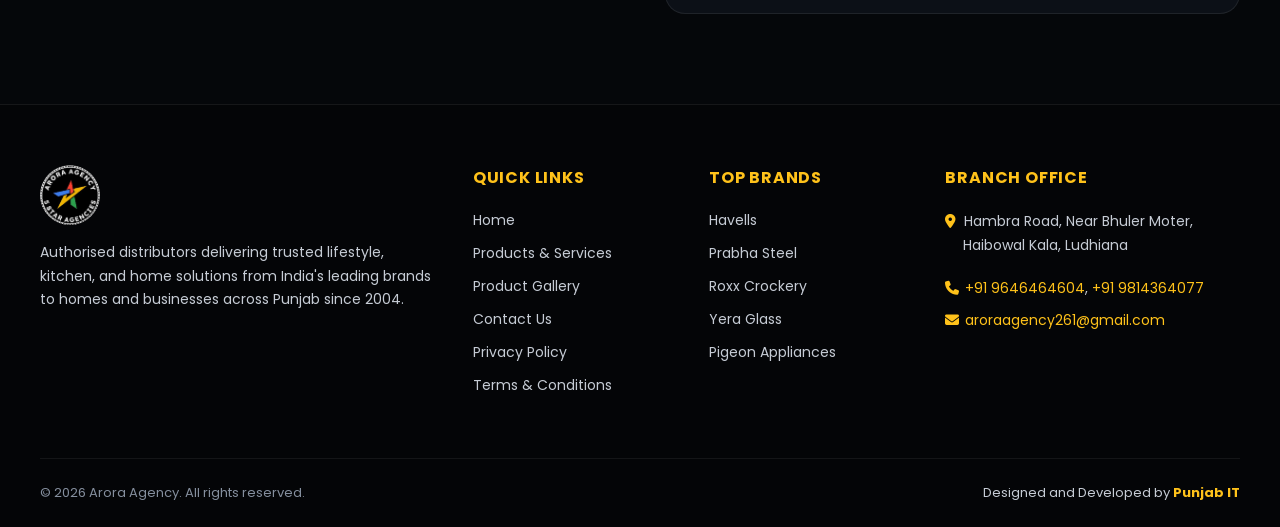
==== commit 0413fa88: "updatd design" ====
--- a/index.html
+++ b/index.html
@@ -9,10 +9,21 @@
         <style>
             :root{--y:#ffc21a;--w:#fff;--b:#050607;--m:#c6ccd5}
             *{box-sizing:border-box}
-            html, body{margin:0;background:var(--b);color:var(--w);font:14px Poppins,sans-serif;overflow-x:hidden}
+            html{margin:0;background:var(--b);color:var(--w);font:14px Poppins,sans-serif}
+            body{margin:0;background:var(--b);color:var(--w);font:14px Poppins,sans-serif;overflow-x:hidden}
             .wrap{width:min(1510px,calc(100% - 80px));margin:auto}
             /* Sticky Header */
-            .header-sticky{position:sticky;top:0;z-index:100;background:rgba(5,6,7,.92);backdrop-filter:blur(12px);-webkit-backdrop-filter:blur(12px);border-bottom:1px solid #ffffff18;transition:padding .3s ease}
+            .header-sticky{
+                position:sticky;
+                top:0;
+                z-index:999;
+                background:rgba(5,6,7,.95);
+                backdrop-filter:blur(14px);
+                -webkit-backdrop-filter:blur(14px);
+                border-bottom:1px solid #ffffff18;
+                box-shadow:0 4px 20px rgba(0,0,0,0.5);
+                transition:all .3s ease;
+            }
             .nav{height:95px;display:flex;align-items:center;justify-content:space-between;position:relative}
             .brand{display:flex;align-items:center;text-decoration:none}
             .brand img{height:80px;width:auto;border-radius:50%;object-fit:contain;display:block;transition:height .3s ease}
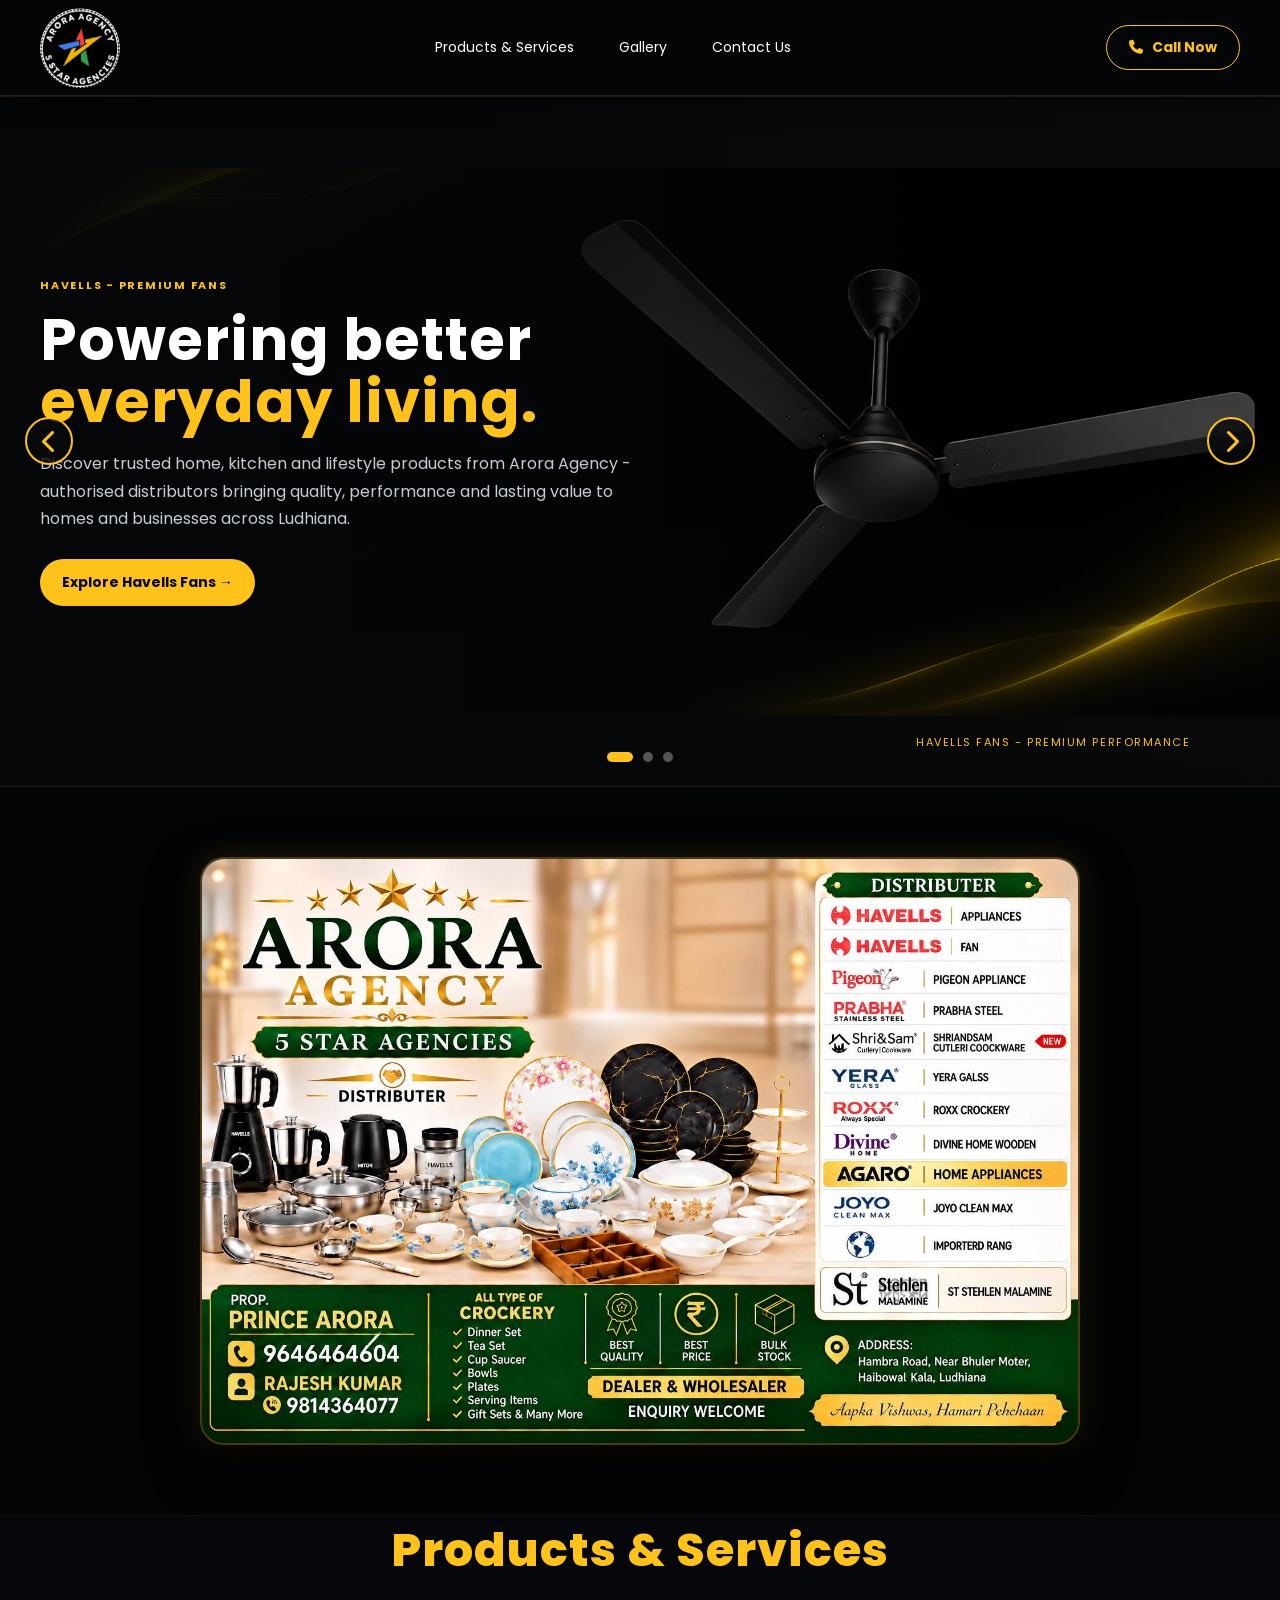
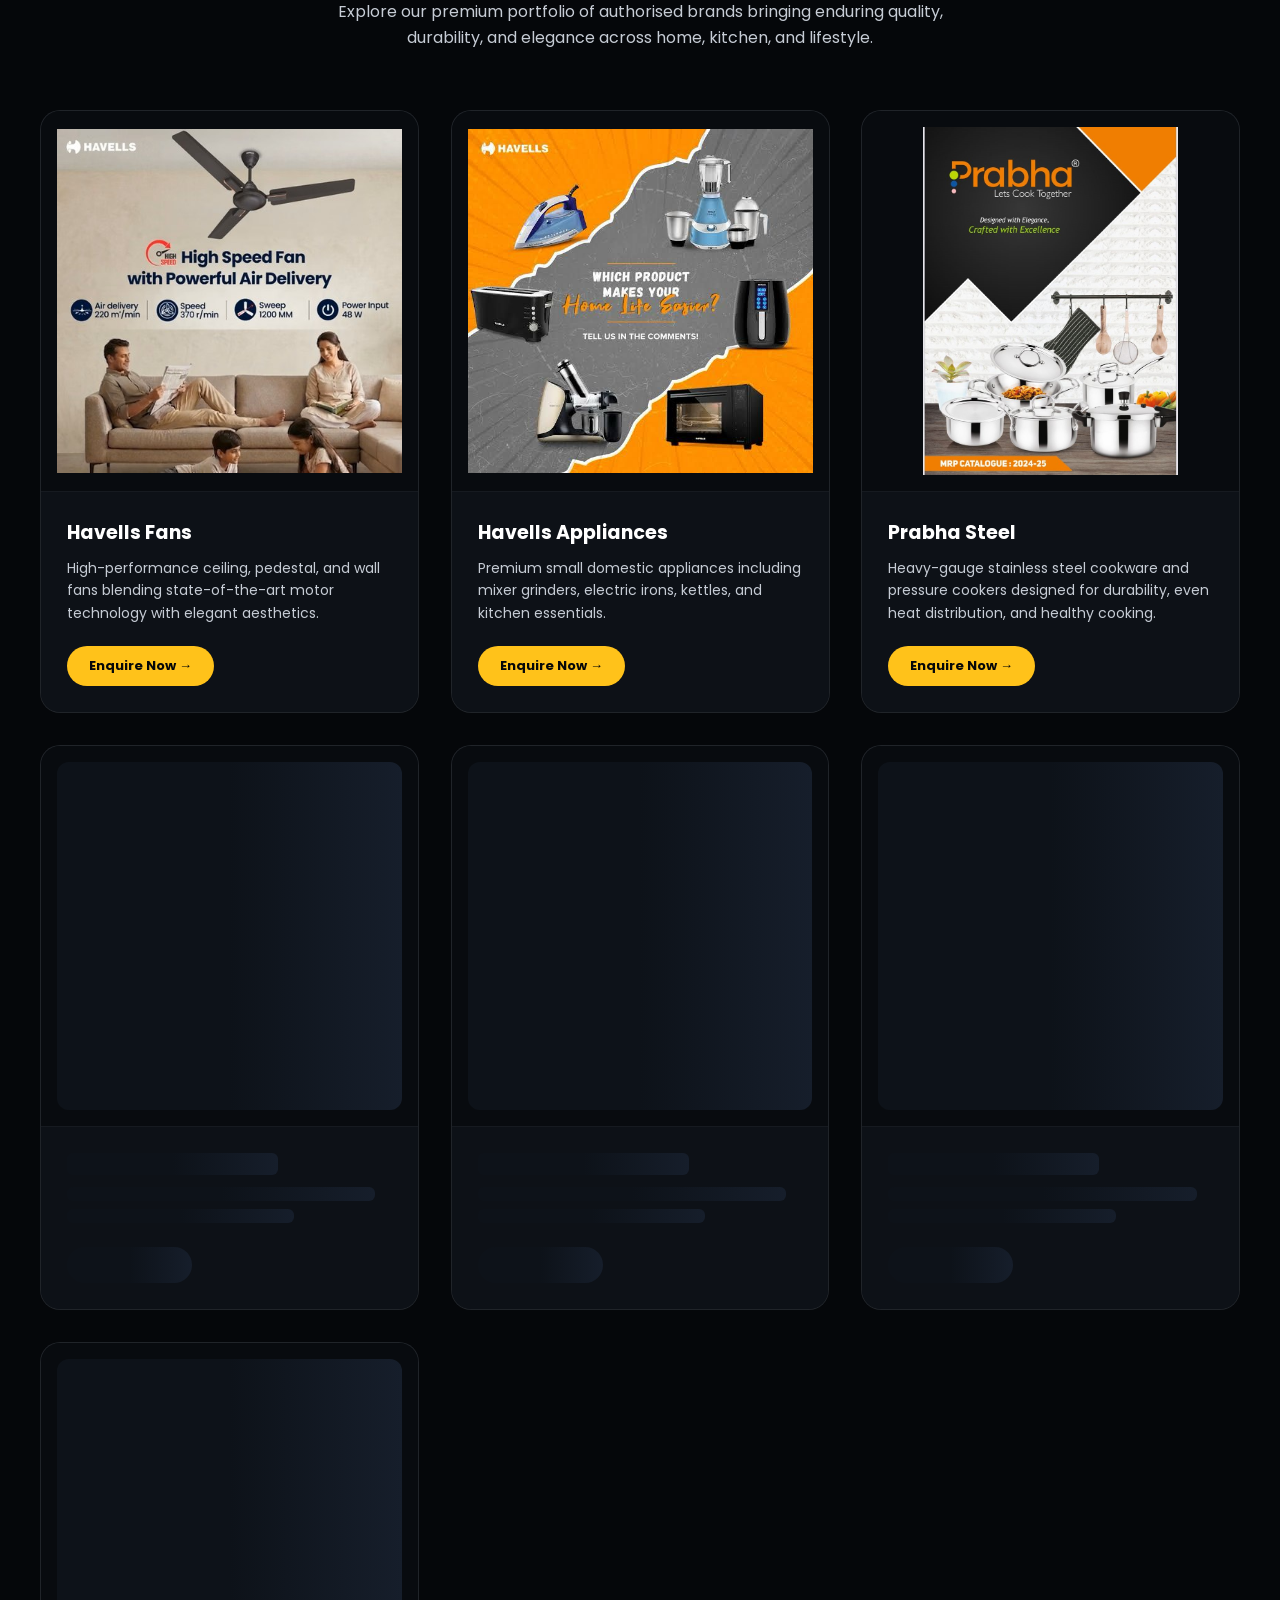
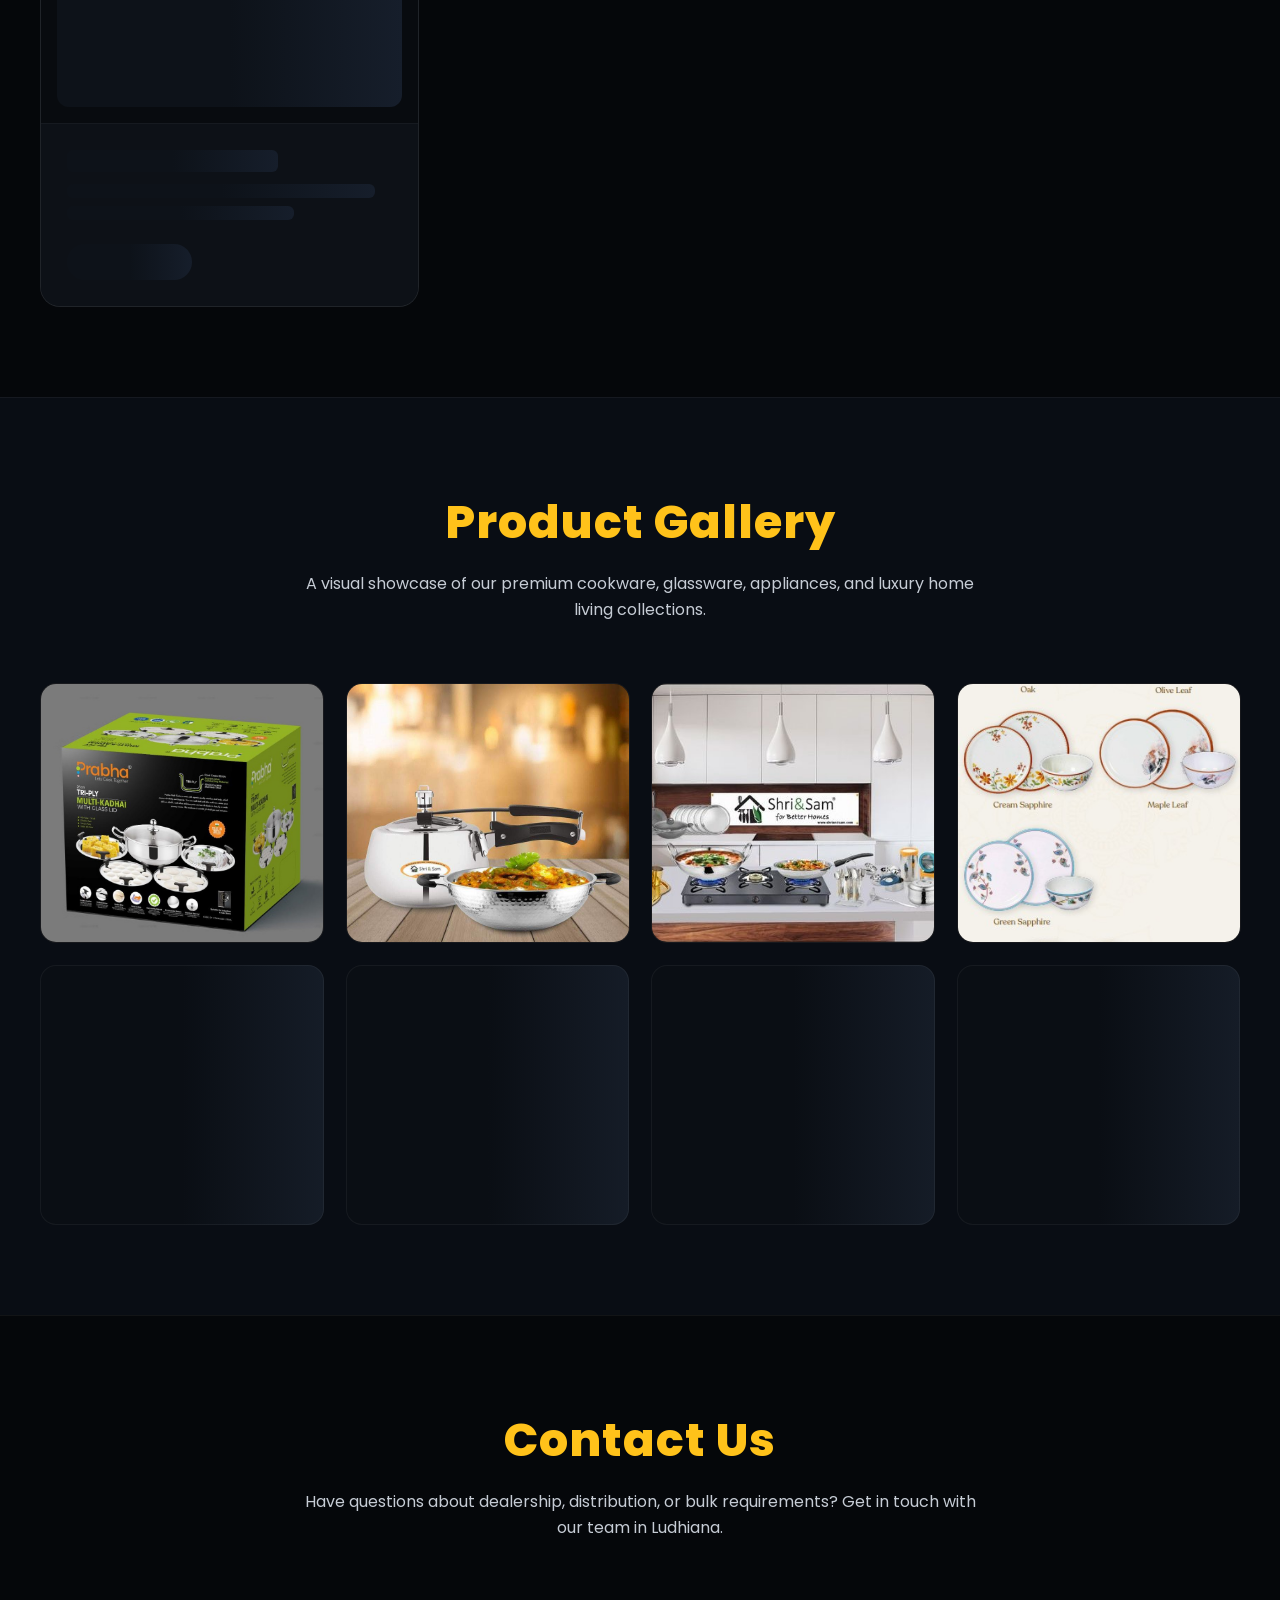
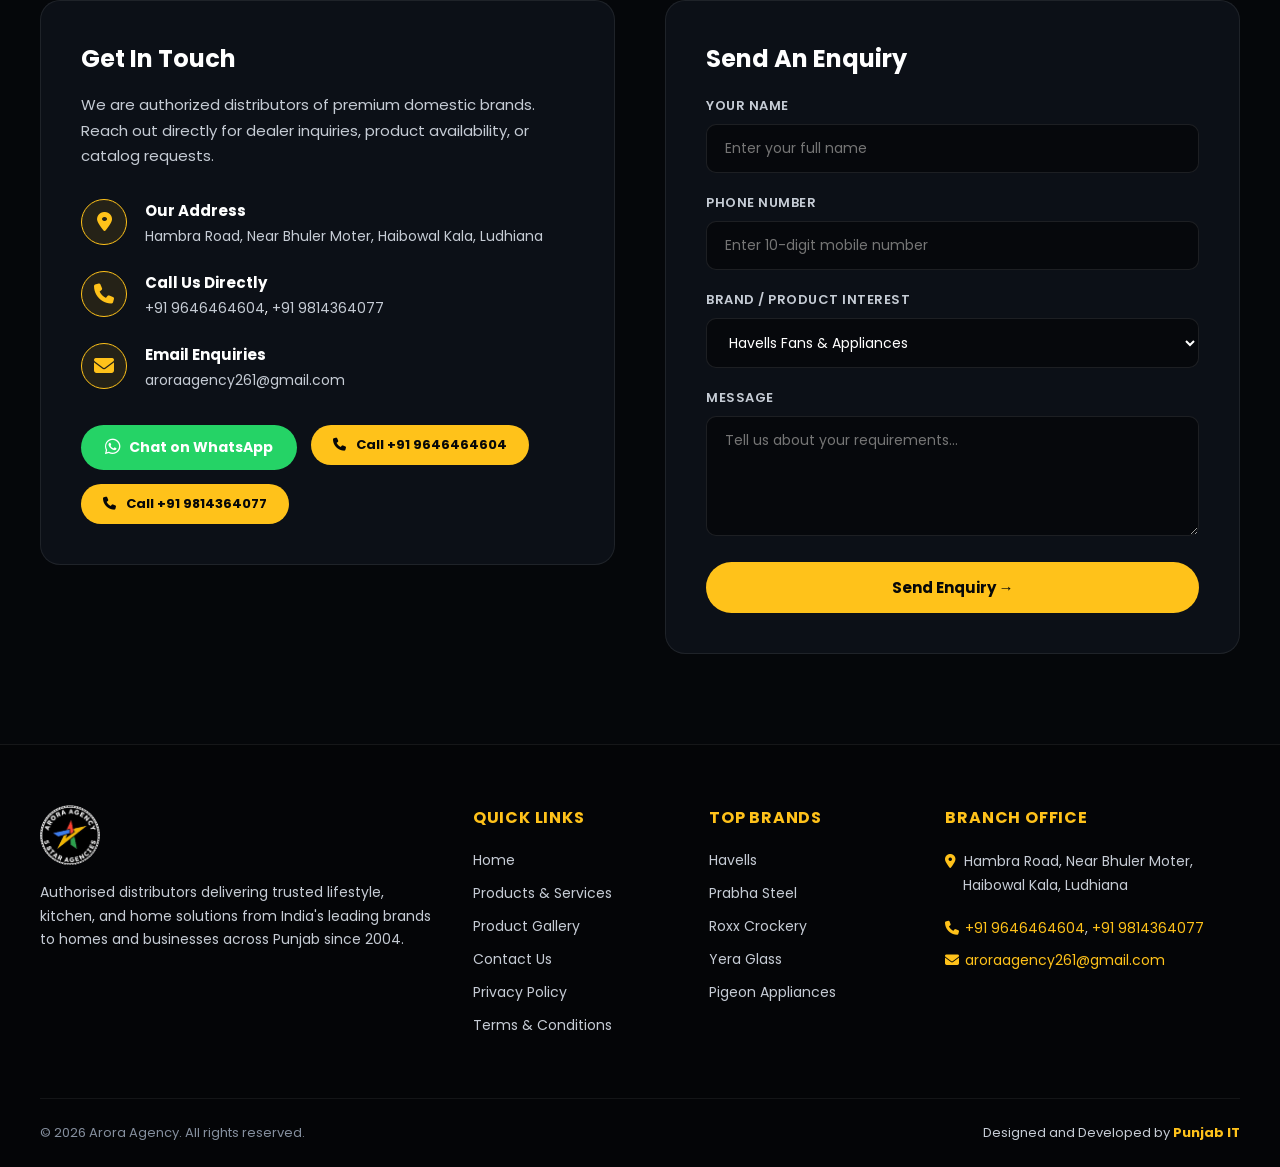
==== commit 2b2f6799: "updated visiting card" ====
--- a/index.html
+++ b/index.html
@@ -100,6 +100,36 @@
             @keyframes rise{from{opacity:0;transform:translateY(24px)}to{opacity:1;transform:translateY(0)}}
             @keyframes glow{from{text-shadow:0 0 0 #ffc21a00}to{text-shadow:0 0 24px #ffc21a66}}
             
+            /* Visiting Card Showcase Section */
+            .card-section{padding:70px 0;background:#030406;border-top:1px solid #ffc21a22;border-bottom:1px solid #ffffff0d;position:relative}
+            .visiting-card-container{display:flex;justify-content:center;align-items:center;margin:auto}
+            .visiting-card-wrap{
+                position:relative;
+                max-width:880px;
+                width:100%;
+                border-radius:24px;
+                overflow:hidden;
+                background:#070a0e;
+                border:2px solid #ffc21a44;
+                box-shadow:0 20px 50px rgba(0,0,0,0.85),0 0 30px rgba(255,194,26,0.15);
+                transition:transform .4s ease,box-shadow .4s ease,border-color .4s ease;
+            }
+            .visiting-card-wrap:hover{
+                transform:translateY(-6px);
+                border-color:var(--y);
+                box-shadow:0 25px 60px rgba(0,0,0,0.95),0 0 45px rgba(255,194,26,0.28);
+            }
+            .visiting-card-wrap img{
+                width:100%;
+                height:auto;
+                display:block;
+                object-fit:cover;
+            }
+            @media(max-width:860px){
+                .card-section{padding:45px 0}
+                .visiting-card-wrap{border-radius:18px}
+            }
+            
             /* Scroll Reveal Animations (Repeats on scrolling up and down) */
             .reveal-on-scroll {
                 opacity: 0;
@@ -113,7 +143,7 @@
             }
             
             /* Products & Services Section - Premium Natural Showcase */
-            .section{padding:90px 0;background:#05070a}
+            .section{padding:0 0 90px;background:#05070a}
             .section-header{text-align:center;margin-bottom:60px}
             .section-header h2{color:var(--y);font-size:clamp(30px,4.5vw,46px);margin:0 0 14px;letter-spacing:1px;font-weight:800}
             .section-header p{color:var(--m);font-size:16px;max-width:680px;margin:auto;line-height:1.6}
@@ -409,6 +439,18 @@
             <div class="promo-tag">Beautiful tables - memorable moments</div>
         </section>
     </main>
+
+    <!-- Official Visiting Card Showcase -->
+    <section class="card-section">
+        <div class="wrap">
+            <div class="visiting-card-container">
+                <div class="visiting-card-wrap reveal-on-scroll">
+                    <img src="content/images/arora-agency-visiting-card.png" alt="Arora Agency - Official Business &amp; Visiting Card" loading="lazy">
+                </div>
+            </div>
+        </div>
+    </section>
+
     <section id="brands" class="section">
         <div class="wrap">
             <div class="section-header reveal-on-scroll">
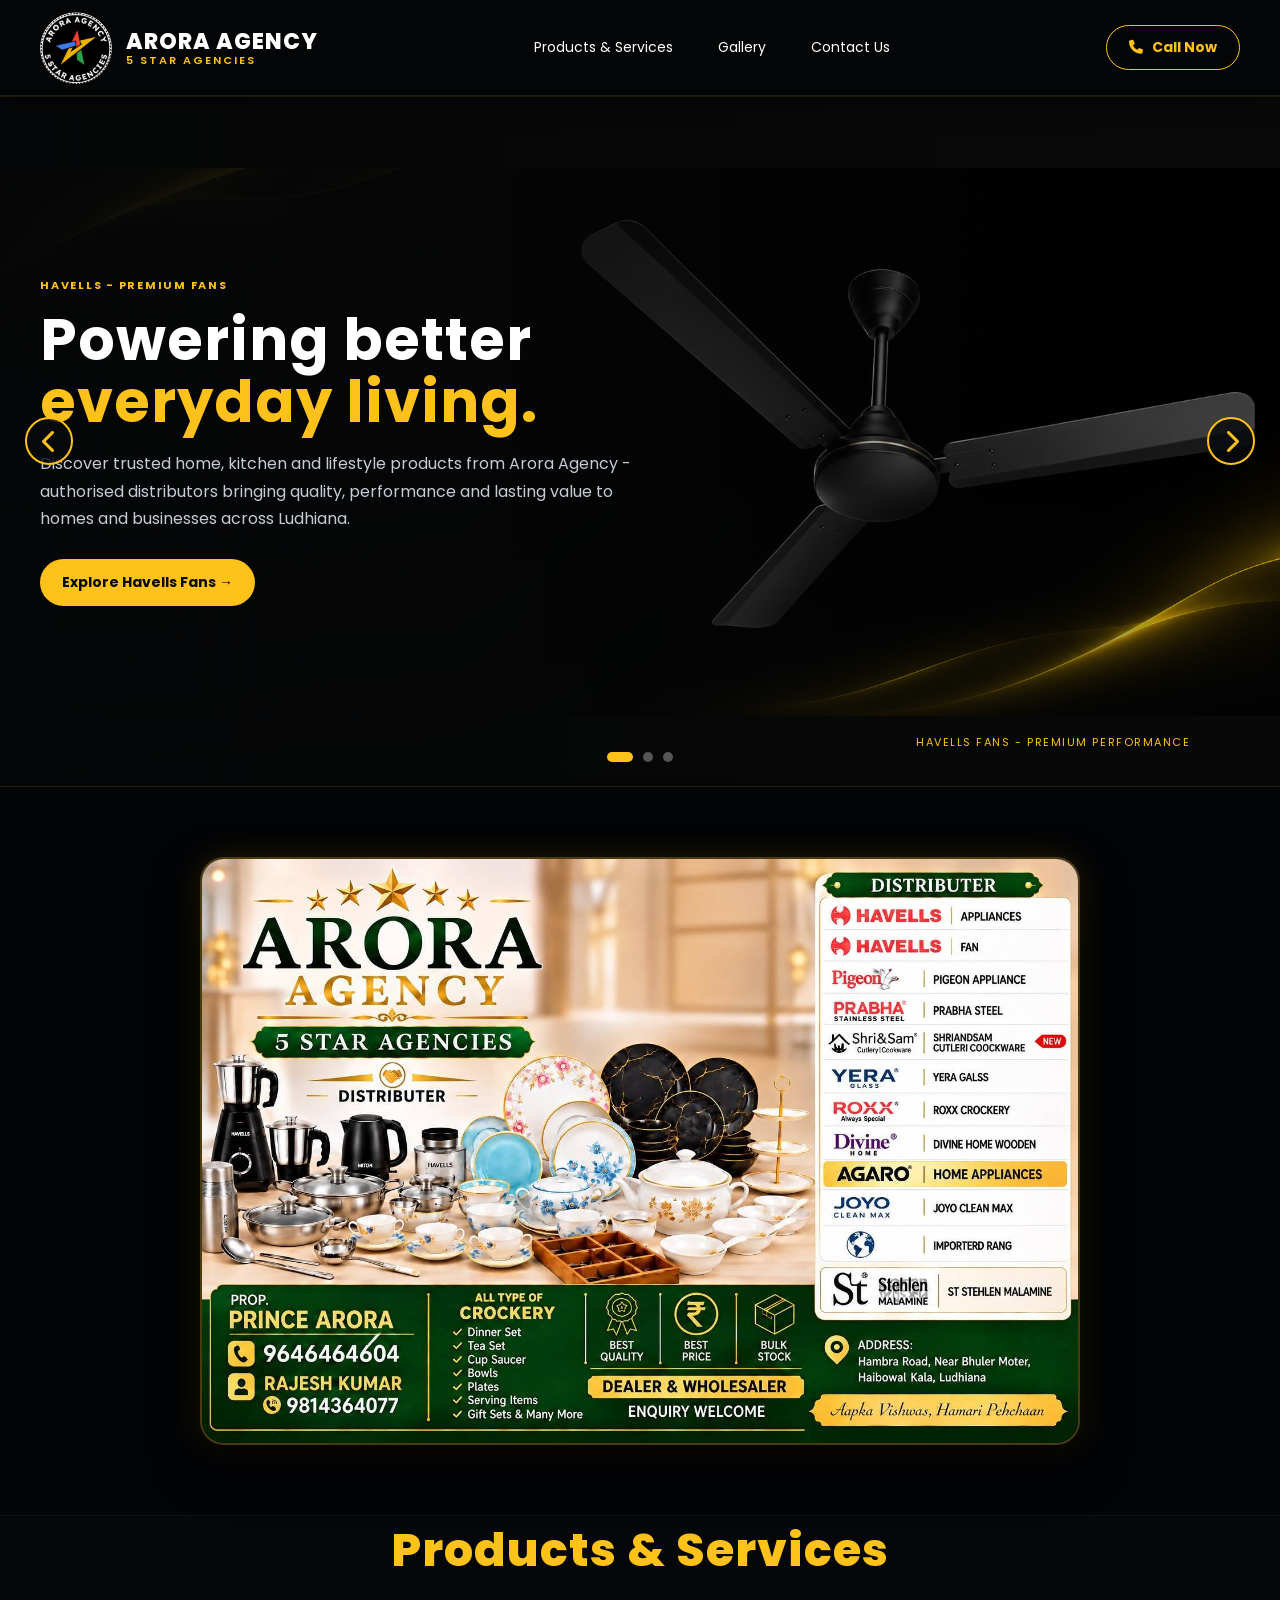
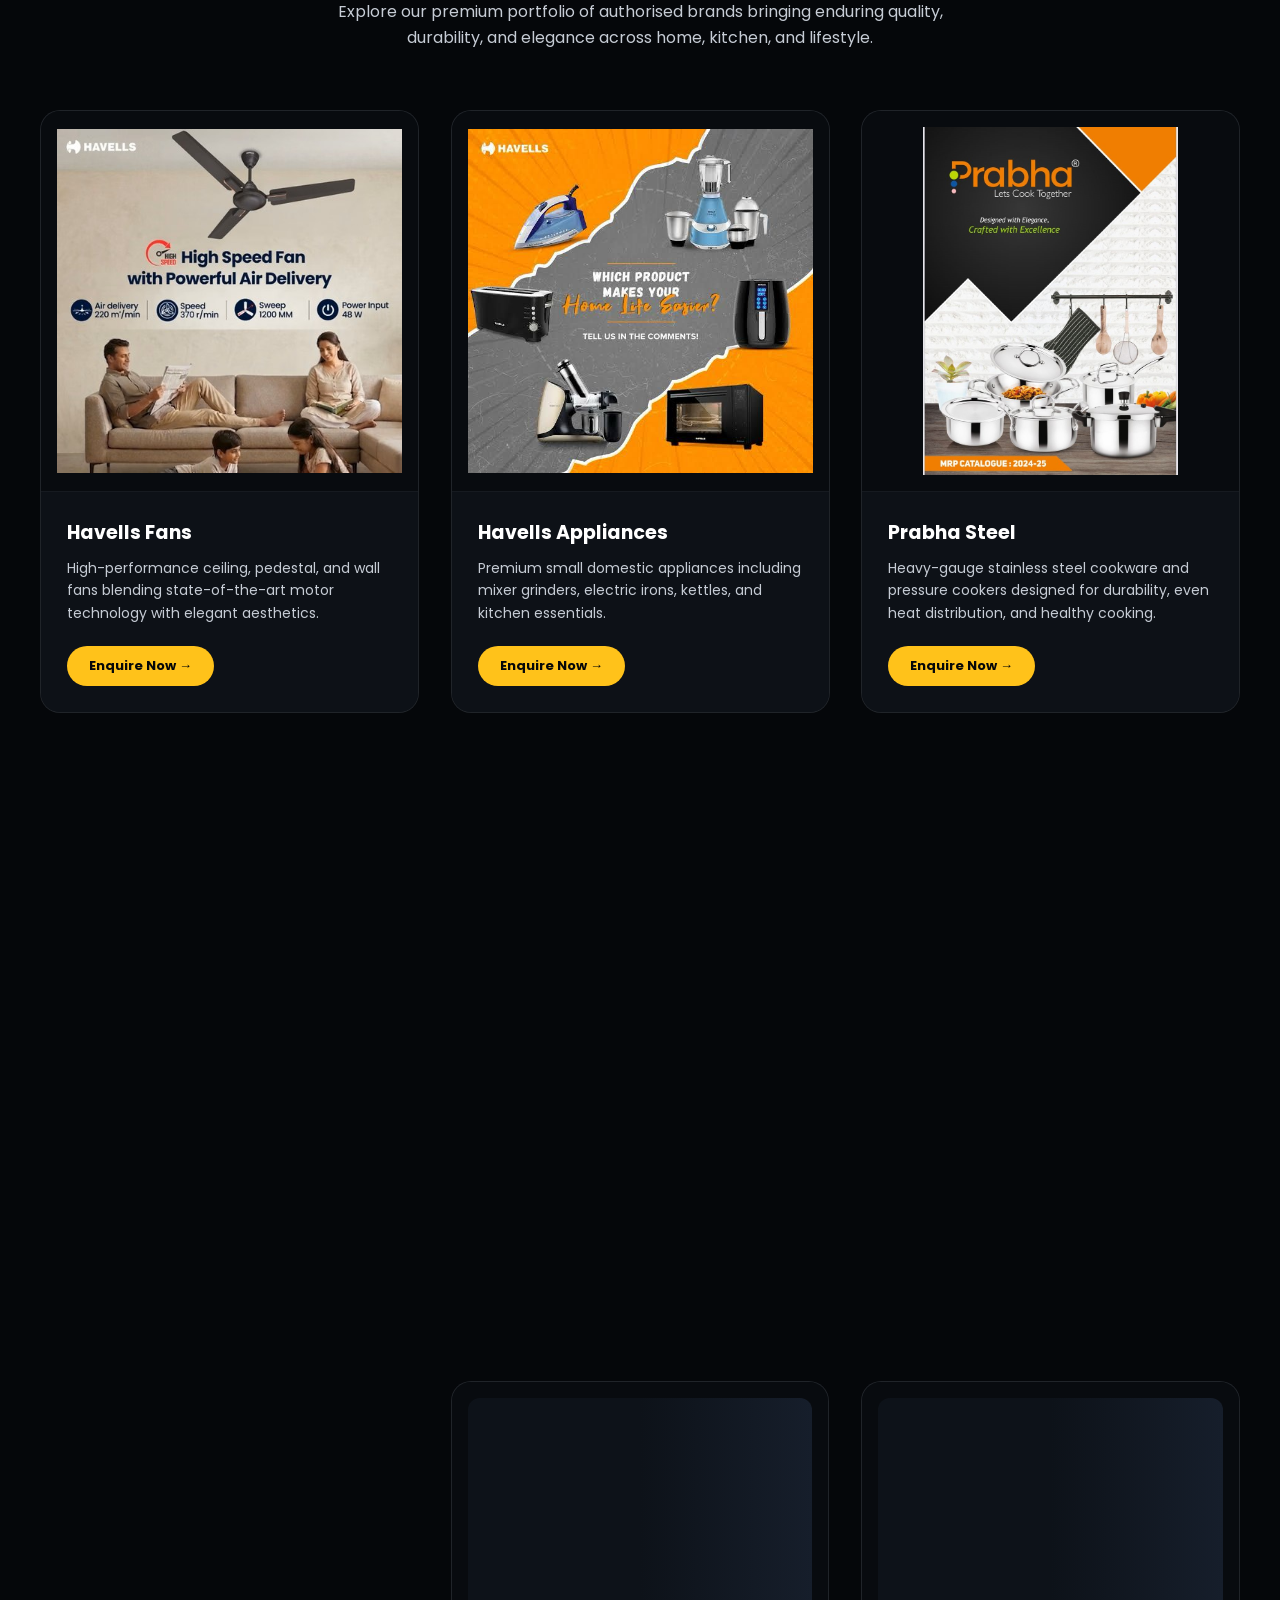
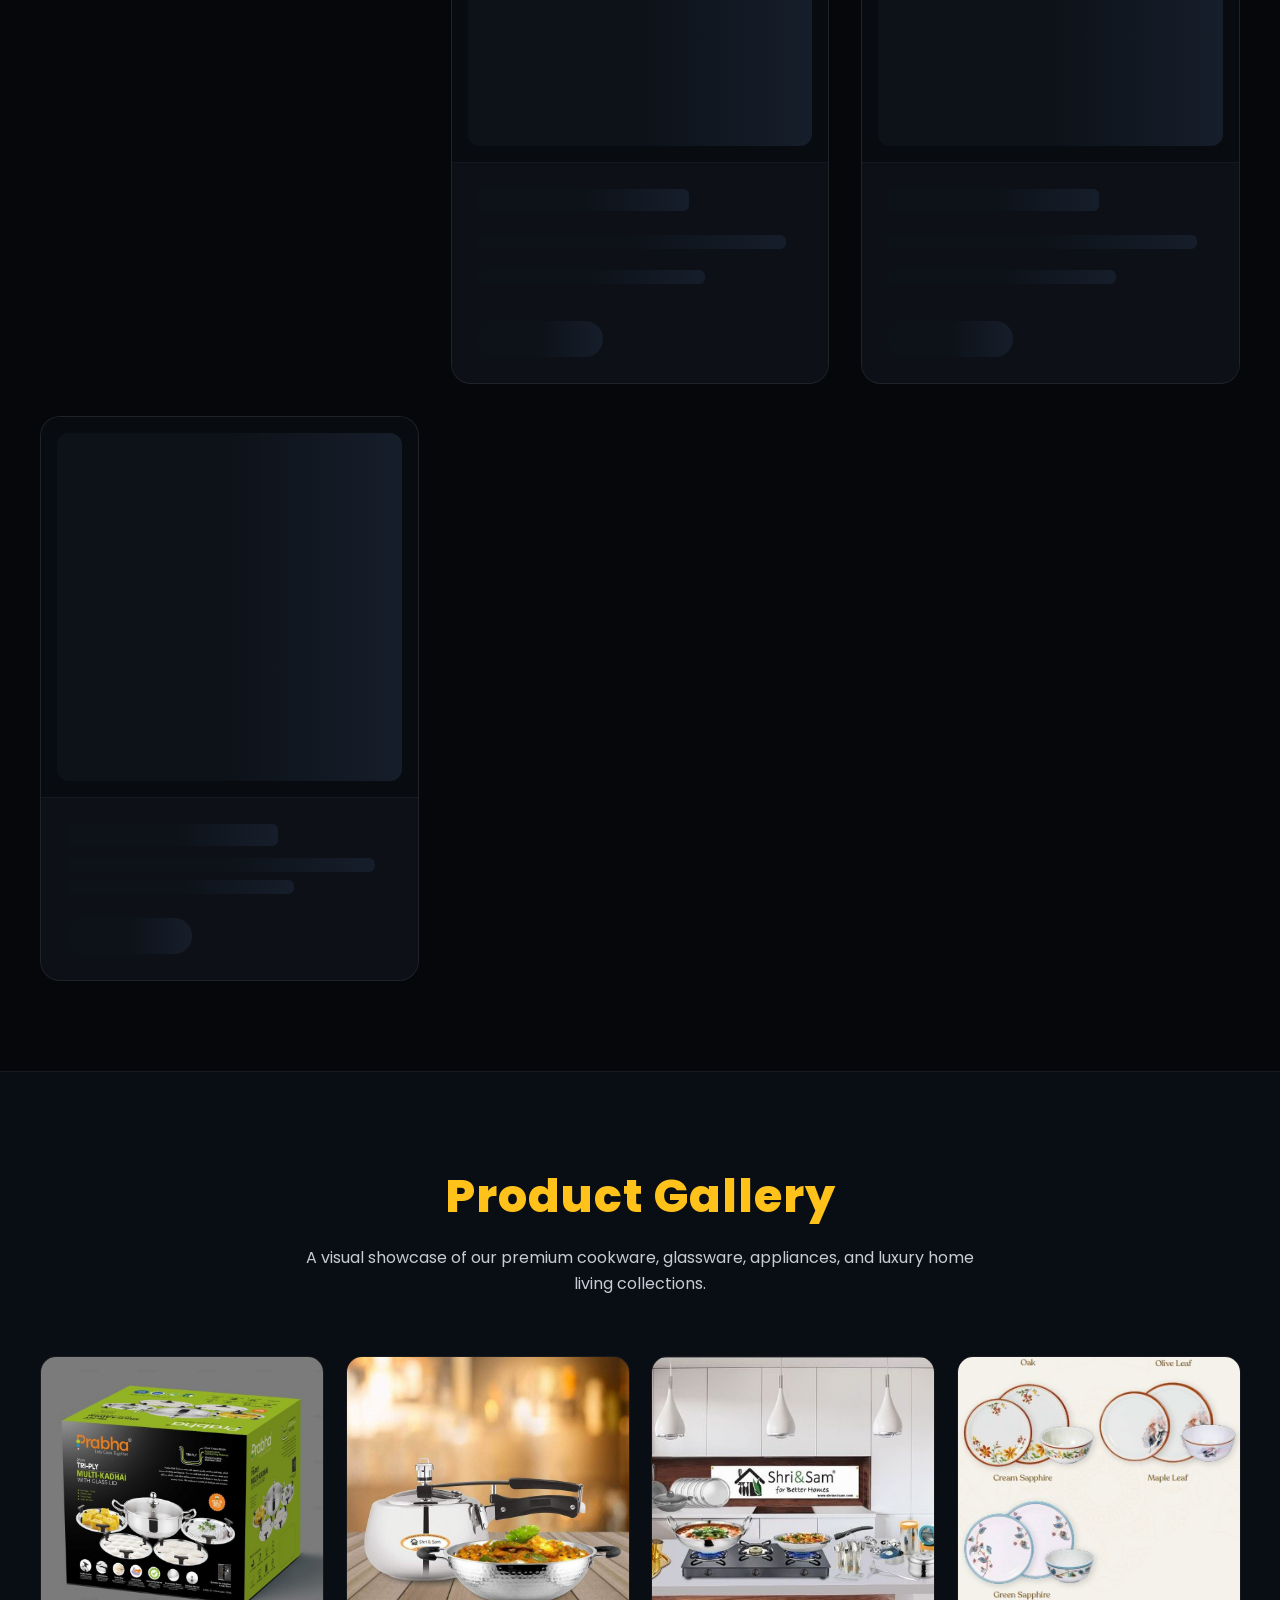
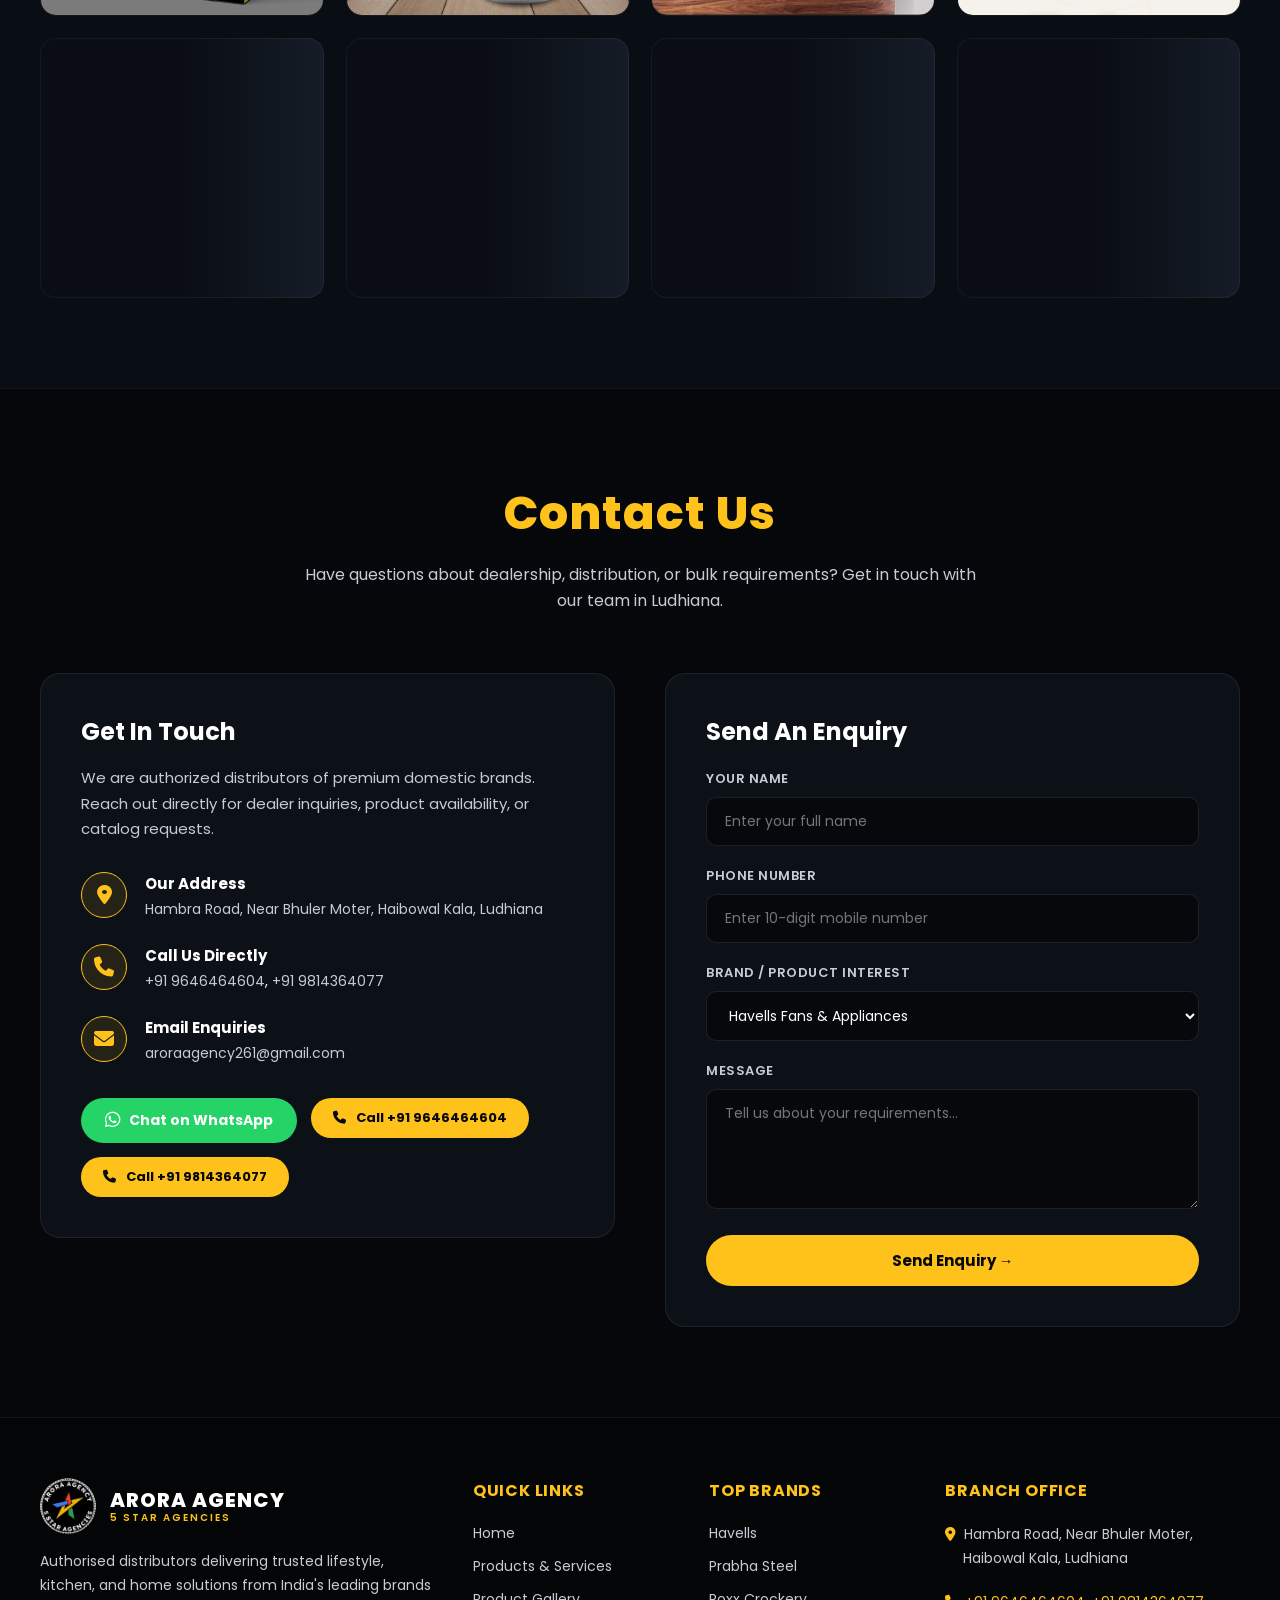
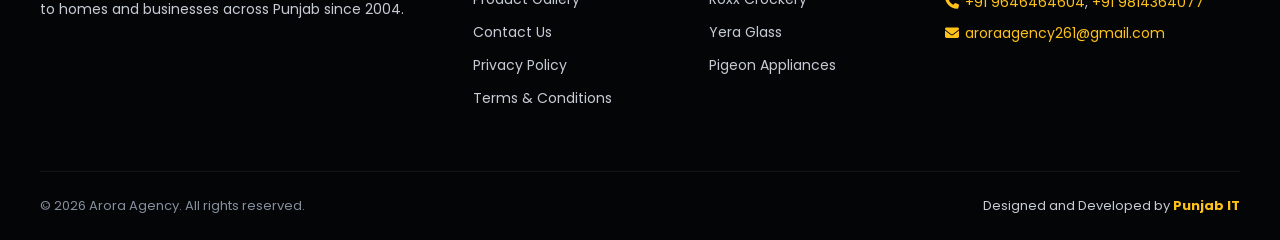
==== commit a14a40e1: "updaated naame" ====
--- a/index.html
+++ b/index.html
@@ -25,8 +25,11 @@
                 transition:all .3s ease;
             }
             .nav{height:95px;display:flex;align-items:center;justify-content:space-between;position:relative}
-            .brand{display:flex;align-items:center;text-decoration:none}
-            .brand img{height:80px;width:auto;border-radius:50%;object-fit:contain;display:block;transition:height .3s ease}
+            .brand{display:flex;align-items:center;gap:14px;text-decoration:none}
+            .brand img{height:72px;width:auto;border-radius:50%;object-fit:contain;display:block;transition:height .3s ease}
+            .brand-name{display:flex;flex-direction:column;line-height:1.15}
+            .brand-name .title{font-size:22px;font-weight:800;color:#fff;letter-spacing:1px;text-transform:uppercase}
+            .brand-name .sub{font-size:11px;font-weight:600;color:var(--y);letter-spacing:2px;text-transform:uppercase}
             .links{display:flex;gap:45px}
             .links a{color:#fff;text-decoration:none;transition:color .2s}
             .links a:hover{color:var(--y)}
@@ -299,7 +302,10 @@
                     color:var(--y);
                 }
                 .nav{height:72px}
-                .brand img{height:54px}
+                .brand{gap:10px}
+                .brand img{height:48px}
+                .brand-name .title{font-size:18px}
+                .brand-name .sub{font-size:9.5px;letter-spacing:1.5px}
                 
                 /* Hero / Promo Mobile Layout with Visible Product Visuals */
                 .promo{
@@ -366,7 +372,10 @@
                 .nav{height:66px}
                 .nav-toggle{font-size:22px;padding:6px}
                 .links{top:0;height:100vh;width:240px;padding-top:72px}
-                .brand img{height:46px}
+                .brand{gap:8px}
+                .brand img{height:42px}
+                .brand-name .title{font-size:16px}
+                .brand-name .sub{font-size:8.5px;letter-spacing:1px}
                 .nav .call{padding:6px 12px;font-size:11px;margin-right:8px}
                 .promo{
                     padding:28px 0 16px;
@@ -387,6 +396,10 @@
         <div class="nav wrap">
             <a class="brand" href="#top" aria-label="Arora Agency">
                 <img src="content/images/logo/logo.png" alt="Arora Agency">
+                <div class="brand-name">
+                    <span class="title">Arora Agency</span>
+                    <span class="sub">5 Star Agencies</span>
+                </div>
             </a>
             <nav id="navLinks" class="links">
                 <a href="#brands">Products &amp; Services</a>
@@ -608,7 +621,11 @@
             <div class="footer-grid">
                 <div class="footer-col">
                     <a class="brand" href="#top" style="margin-bottom:16px;">
-                        <img src="content/images/logo/logo.png" alt="Arora Agency" style="height:60px;">
+                        <img src="content/images/logo/logo.png" alt="Arora Agency" style="height:56px;">
+                        <div class="brand-name">
+                            <span class="title" style="font-size:20px;">Arora Agency</span>
+                            <span class="sub" style="font-size:10px;">5 Star Agencies</span>
+                        </div>
                     </a>
                     <p>Authorised distributors delivering trusted lifestyle, kitchen, and home solutions from India's leading brands to homes and businesses across Punjab since 2004.</p>
                 </div>
